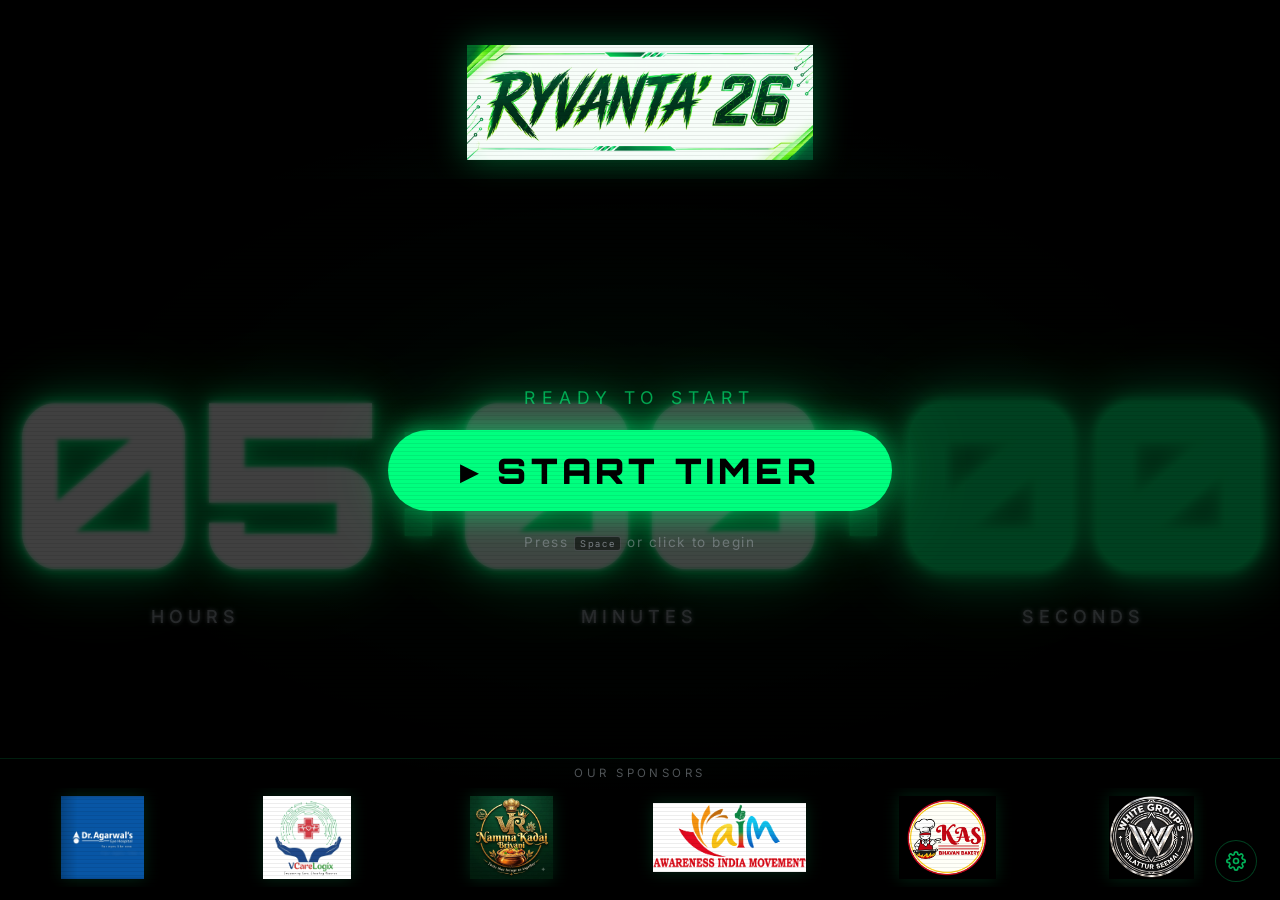
==== index.html @ 028aea1b "Initial commit: RYVANTA 2026 countdown timer" ====
<!DOCTYPE html>
<html lang="en">
<head>
  <meta charset="UTF-8" />
  <meta name="viewport" content="width=device-width, initial-scale=1.0" />
  <meta name="description" content="RYVANTA Tech Innovation Challenge 2026 — Live Event Countdown Timer" />
  <title>RYVANTA 2026 — Countdown Timer</title>
  <link rel="preconnect" href="https://fonts.googleapis.com" />
  <link rel="preconnect" href="https://fonts.gstatic.com" crossorigin />
  <link href="https://fonts.googleapis.com/css2?family=Orbitron:wght@400;700;900&family=Inter:wght@300;400;500;600&display=swap" rel="stylesheet" />
  <link rel="stylesheet" href="style.css" />
</head>
<body>

  <!-- ═══════════════════════════════════════════
       SCAN-LINE OVERLAY  (subtle CRT effect)
  ════════════════════════════════════════════ -->
  <div class="scanlines" aria-hidden="true"></div>

  <!-- ═══════════════════════════════════════════
       AMBIENT BACKGROUND GLOW
  ════════════════════════════════════════════ -->
  <div class="bg-glow" aria-hidden="true"></div>

  <!-- ═══════════════════════════════════════════
       MAIN WRAPPER
  ════════════════════════════════════════════ -->
  <main class="stage" id="stage">

    <!-- ── TOP: Event Logo ──────────────────── -->
    <header class="logo-zone" id="logoZone">
      <img
        src="ryvanta logo.png"
        alt="RYVANTA Tech Innovation Challenge 2026"
        class="event-logo"
        id="eventLogo"
        draggable="false"
      />
    </header>

    <!-- ── CENTER: Countdown Timer ──────────── -->
    <section class="timer-zone" id="timerZone" aria-live="polite" aria-label="Countdown timer">

      <!-- Paused Banner -->
      <div class="pause-banner" id="pauseBanner">
        <span class="pause-icon">⏸</span>
        <span
          class="pause-label"
          id="pauseLabel"
          contenteditable="true"
          spellcheck="false"
          title="Click to edit this message"
          aria-label="Pause message — click to edit"
        >TIMER PAUSED</span>
        <span class="edit-hint">✎</span>
      </div>

      <!-- Digits -->
      <div class="digits-row" id="digitsRow">
        <div class="digit-block">
          <span class="digit" id="hours">05</span>
          <span class="unit-label">HOURS</span>
        </div>

        <div class="colon-block" aria-hidden="true">
          <span class="colon" id="colon1">:</span>
        </div>

        <div class="digit-block">
          <span class="digit" id="minutes">00</span>
          <span class="unit-label">MINUTES</span>
        </div>

        <div class="colon-block" aria-hidden="true">
          <span class="colon" id="colon2">:</span>
        </div>

        <div class="digit-block">
          <span class="digit digit--seconds" id="seconds">00</span>
          <span class="unit-label">SECONDS</span>
        </div>
      </div>

      <!-- ✦ START SCREEN — shown before timer begins ✦ -->
      <div class="start-screen" id="startScreen">
        <div class="start-inner">
          <div class="start-ready">READY TO START</div>
          <button class="start-btn" id="startBtn">
            <span class="start-btn-icon">▶</span>
            START TIMER
          </button>
          <div class="start-hint">Press <kbd>Space</kbd> or click to begin</div>
        </div>
      </div>

      <!-- ✦ LAUNCH SEQUENCE OVERLAY — 5…4…3…2…1 → message ✦ -->
      <div class="launch-screen" id="launchScreen">
        <!-- Countdown digit -->
        <div class="launch-digit" id="launchDigit"></div>
        <!-- "Hackathon begins" message (shown after 1) -->
        <div class="launch-msg" id="launchMsg">
          <span class="launch-msg-line1">AND NOW THE</span>
          <span class="launch-msg-line2">HACKATHON BEGINS</span>
          <span class="launch-msg-dots">..</span>
        </div>
        <!-- Optional ring pulse behind the digit -->
        <div class="launch-ring" id="launchRing"></div>
      </div>

      <!-- Time's Up Screen -->
      <div class="timesup-screen" id="timesupScreen" aria-live="assertive">
        <div class="timesup-inner">
          <div class="timesup-icon">⚡</div>
          <div class="timesup-text">TIME'S UP!</div>
          <div class="timesup-sub">Thank you for participating</div>
        </div>
      </div>

    </section>

    <!-- ── BOTTOM: Sponsor Carousel ─────────── -->
    <footer class="sponsor-zone" id="sponsorZone">
      <div class="sponsor-label">OUR SPONSORS</div>
      <div class="carousel-viewport">
        <div class="carousel-track" id="carouselTrack">
          <!-- Logos injected by JS so the duplicate set can be appended easily -->
        </div>
      </div>
    </footer>

  </main><!-- /stage -->

  <!-- ═══════════════════════════════════════════
       CONTROL PANEL  (bottom-right corner)
  ════════════════════════════════════════════ -->
  <div class="control-panel" id="controlPanel">

    <!-- Gear toggle -->
    <button class="ctrl-gear" id="gearBtn" title="Toggle Controls  (G)" aria-label="Open organiser controls">
      <svg width="20" height="20" viewBox="0 0 24 24" fill="none" stroke="currentColor" stroke-width="2">
        <circle cx="12" cy="12" r="3"/>
        <path d="M19.4 15a1.65 1.65 0 0 0 .33 1.82l.06.06a2 2 0 0 1-2.83 2.83l-.06-.06a1.65 1.65 0 0 0-1.82-.33 1.65 1.65 0 0 0-1 1.51V21a2 2 0 0 1-4 0v-.09A1.65 1.65 0 0 0 9 19.4a1.65 1.65 0 0 0-1.82.33l-.06.06a2 2 0 0 1-2.83-2.83l.06-.06A1.65 1.65 0 0 0 4.68 15a1.65 1.65 0 0 0-1.51-1H3a2 2 0 0 1 0-4h.09A1.65 1.65 0 0 0 4.6 9a1.65 1.65 0 0 0-.33-1.82l-.06-.06a2 2 0 0 1 2.83-2.83l.06.06A1.65 1.65 0 0 0 9 4.68a1.65 1.65 0 0 0 1-1.51V3a2 2 0 0 1 4 0v.09a1.65 1.65 0 0 0 1 1.51 1.65 1.65 0 0 0 1.82-.33l.06-.06a2 2 0 0 1 2.83 2.83l-.06.06A1.65 1.65 0 0 0 19.4 9a1.65 1.65 0 0 0 1.51 1H21a2 2 0 0 1 0 4h-.09a1.65 1.65 0 0 0-1.51 1z"/>
      </svg>
    </button>

    <!-- Expanded controls drawer -->
    <div class="ctrl-drawer" id="ctrlDrawer">

      <div class="ctrl-drawer-title">
        <svg width="14" height="14" viewBox="0 0 24 24" fill="none" stroke="currentColor" stroke-width="2"><circle cx="12" cy="12" r="3"/><path d="M19.4 15a1.65 1.65 0 0 0 .33 1.82l.06.06a2 2 0 0 1-2.83 2.83l-.06-.06a1.65 1.65 0 0 0-1.82-.33 1.65 1.65 0 0 0-1 1.51V21a2 2 0 0 1-4 0v-.09A1.65 1.65 0 0 0 9 19.4a1.65 1.65 0 0 0-1.82.33l-.06.06a2 2 0 0 1-2.83-2.83l.06-.06A1.65 1.65 0 0 0 4.68 15a1.65 1.65 0 0 0-1.51-1H3a2 2 0 0 1 0-4h.09A1.65 1.65 0 0 0 4.6 9a1.65 1.65 0 0 0-.33-1.82l-.06-.06a2 2 0 0 1 2.83-2.83l.06.06A1.65 1.65 0 0 0 9 4.68a1.65 1.65 0 0 0 1-1.51V3a2 2 0 0 1 4 0v.09a1.65 1.65 0 0 0 1 1.51 1.65 1.65 0 0 0 1.82-.33l.06-.06a2 2 0 0 1 2.83 2.83l-.06.06A1.65 1.65 0 0 0 19.4 9a1.65 1.65 0 0 0 1.51 1H21a2 2 0 0 1 0 4h-.09a1.65 1.65 0 0 0-1.51 1z"/></svg>
        ORGANISER CONTROLS
      </div>

      <div class="ctrl-row">
        <button class="ctrl-btn ctrl-btn--primary" id="pauseBtn" title="Space">
          <span id="pauseBtnIcon">⏸</span>
          <span id="pauseBtnText">PAUSE</span>
        </button>

        <button class="ctrl-btn" id="fullscreenBtn" title="F">
          <span>⛶</span>
          <span>FULLSCREEN</span>
        </button>
      </div>

      <div class="ctrl-row">
        <button class="ctrl-btn ctrl-btn--danger" id="resetBtn" title="Reset to 05:00:00">
          <span>↺</span>
          <span>RESET</span>
        </button>

        <!-- Custom duration setter -->
        <div class="duration-set">
          <input type="number" id="durationHours"   class="dur-input" min="0" max="23" placeholder="H"  title="Hours" />
          <span class="dur-sep">:</span>
          <input type="number" id="durationMinutes" class="dur-input" min="0" max="59" placeholder="M"  title="Minutes" />
          <button class="ctrl-btn ctrl-btn--set" id="setDurationBtn" title="Set custom duration">SET</button>
        </div>
      </div>

      <div class="ctrl-divider"></div>

      <!-- Pause message pre-edit -->
      <div class="ctrl-field-label">PAUSE SCREEN MESSAGE</div>
      <div class="ctrl-row">
        <input
          type="text"
          id="pauseMessageInput"
          class="pause-msg-input"
          placeholder="e.g. LUNCH BREAK"
          maxlength="40"
          spellcheck="false"
          value="TIMER PAUSED"
          title="This text appears on screen when timer is paused"
        />
      </div>

      <div class="ctrl-divider"></div>

      <div class="kbd-hints">
        <span><kbd>Space</kbd> Pause / Resume</span>
        <span><kbd>F</kbd> Fullscreen</span>
        <span><kbd>G</kbd> Controls</span>
      </div>

    </div><!-- /ctrl-drawer -->

  </div><!-- /control-panel -->

  <script src="timer.js"></script>
</body>
</html>
---- style.css ----
/* ══════════════════════════════════════════════════════════════
   RYVANTA 2026 — Countdown Timer  |  style.css
   Black + Vibrant Green  |  Projector-optimised 16:9
══════════════════════════════════════════════════════════════ */

/* ── Custom Properties ─────────────────────────────────────── */
:root {
  --green:          #00ff7f;        /* spring green accent          */
  --green-dim:      #00cc64;        /* slightly muted               */
  --green-dark:     #004d26;        /* deep background tint         */
  --green-glow:     rgba(0,255,127,0.18);
  --green-glow-lg:  rgba(0,255,127,0.10);
  --black:          #000000;
  --surface:        rgba(0,0,0,0.55);
  --white:          #ffffff;
  --grey:           #a0a8b0;
  --danger:         #ff4444;
  --pause-banner:   rgba(0,255,127,0.12);

  --font-display:  'Orbitron', 'Courier New', monospace;
  --font-ui:       'Inter', system-ui, sans-serif;

  /* Projector-tuned sizes — will scale with vw clamp */
  --digit-size:    clamp(5rem, 18vw, 20rem);
  --colon-size:    clamp(4rem, 14vw, 16rem);
  --unit-size:     clamp(0.65rem, 1.4vw, 1.25rem);
  --logo-height:   clamp(70px, 9vw, 140px);
}

/* ── Reset ──────────────────────────────────────────────────── */
*, *::before, *::after { box-sizing: border-box; margin: 0; padding: 0; }

html {
  height: 100%;
  /* Prevent mobile from resizing when keyboard pops */
  overflow: hidden;
}

body {
  min-height: 100%;
  background: var(--black);
  color: var(--white);
  font-family: var(--font-ui);
  overflow: hidden;
  /* Crisp rendering on projectors */
  -webkit-font-smoothing: antialiased;
  -moz-osx-font-smoothing: grayscale;
  text-rendering: optimizeLegibility;
  user-select: none;
}

/* ── Subtle scan-line CRT texture ───────────────────────────── */
.scanlines {
  pointer-events: none;
  position: fixed;
  inset: 0;
  z-index: 900;
  background: repeating-linear-gradient(
    to bottom,
    transparent 0px,
    transparent 3px,
    rgba(0,0,0,0.07) 3px,
    rgba(0,0,0,0.07) 4px
  );
}

/* ── Ambient radial glow behind timer ───────────────────────── */
.bg-glow {
  pointer-events: none;
  position: fixed;
  inset: 0;
  z-index: 0;
  background:
    radial-gradient(ellipse 70% 55% at 50% 50%, var(--green-glow-lg) 0%, transparent 70%),
    radial-gradient(ellipse 45% 35% at 50% 50%, rgba(0,255,127,0.06) 0%, transparent 60%);
  animation: glowPulse 6s ease-in-out infinite;
}

@keyframes glowPulse {
  0%,100% { opacity: 0.8; transform: scale(1); }
  50%      { opacity: 1.0; transform: scale(1.03); }
}

/* ══════════════════════════════════════════════════════════════
   STAGE  —  full-screen 16:9 flex column
══════════════════════════════════════════════════════════════ */
.stage {
  position: relative;
  z-index: 1;
  display: flex;
  flex-direction: column;
  align-items: center;
  justify-content: space-between;
  width: 100vw;
  height: 100vh;
  padding: clamp(10px, 2vw, 30px) 0 0;
  gap: 0;
}

/* ══════════════════════════════════════════════════════════════
   TOP  — Event Logo
══════════════════════════════════════════════════════════════ */
.logo-zone {
  display: flex;
  align-items: center;
  justify-content: center;
  width: 100%;
  padding: clamp(8px, 1.5vw, 20px) clamp(20px, 4vw, 60px);
  flex-shrink: 0;
}

.event-logo {
  height: var(--logo-height);
  max-width: 65vw;
  object-fit: contain;
  object-position: center;
  /* screen blend removes white backgrounds on a pure black canvas */
  mix-blend-mode: screen;
  filter: drop-shadow(0 0 18px rgba(0,255,127,0.35));
  transition: filter 0.4s ease;
}
.event-logo:hover { filter: drop-shadow(0 0 28px rgba(0,255,127,0.6)); }

/* ══════════════════════════════════════════════════════════════
   CENTER  — Timer
══════════════════════════════════════════════════════════════ */
.timer-zone {
  position: relative;
  display: flex;
  flex-direction: column;
  align-items: center;
  justify-content: center;
  flex: 1;
  width: 100%;
  gap: clamp(10px, 2vh, 28px);
}

/* ── Pause Banner ───────────────────────────────────────────── */
.pause-banner {
  display: flex;
  align-items: center;
  gap: 10px;
  background: var(--pause-banner);
  border: 1px solid rgba(0,255,127,0.3);
  border-radius: 40px;
  padding: 8px 24px;
  font-family: var(--font-ui);
  font-size: clamp(0.75rem, 1.2vw, 1rem);
  font-weight: 600;
  letter-spacing: 0.22em;
  color: var(--green);
  text-transform: uppercase;
  opacity: 0;
  transform: translateY(-8px);
  pointer-events: none;
  transition: opacity 0.35s ease, transform 0.35s ease;
}
.pause-banner.visible {
  opacity: 1;
  transform: translateY(0);
}
.pause-icon { font-size: 1.1em; animation: iconBlink 1.2s ease-in-out infinite; }
@keyframes iconBlink { 0%,100%{opacity:1} 50%{opacity:0.3} }

/* Editable pause label */
.pause-label {
  outline: none;
  cursor: text;
  border-bottom: 1px dashed rgba(0,255,127,0.35);
  min-width: 4ch;
  max-width: 60vw;
  white-space: nowrap;
  overflow: hidden;
  /* Prevent accidental newlines */
  display: inline-block;
  transition: border-color 0.2s;
}
.pause-label:focus {
  border-bottom-color: var(--green);
  background: rgba(0,255,127,0.07);
  border-radius: 3px;
  padding: 0 6px;
}
/* Pencil hint — only visible when banner is shown */
.edit-hint {
  font-size: 0.85em;
  opacity: 0.4;
  transition: opacity 0.2s;
  cursor: text;
  line-height: 1;
}
.pause-banner:hover .edit-hint { opacity: 0.85; }

/* ── Main Digits ────────────────────────────────────────────── */
.digits-row {
  display: flex;
  align-items: flex-start;
  justify-content: center;
  gap: clamp(4px, 1vw, 20px);
}

.digit-block {
  display: flex;
  flex-direction: column;
  align-items: center;
  gap: clamp(6px, 1vh, 14px);
}

.digit {
  font-family: var(--font-display);
  font-size: var(--digit-size);
  font-weight: 900;
  line-height: 1;
  color: var(--white);
  letter-spacing: -0.02em;
  /* Multi-layer green glow — crisp + diffuse */
  text-shadow:
    0 0 12px  rgba(0,255,127,0.9),
    0 0 30px  rgba(0,255,127,0.6),
    0 0 60px  rgba(0,255,127,0.35),
    0 0 110px rgba(0,255,127,0.18);
  transition: text-shadow 0.3s ease;
  /* Flip animation state class added via JS */
}

/* Seconds get a distinct green tint to draw attention */
.digit--seconds {
  color: var(--green);
  text-shadow:
    0 0 8px   rgba(0,255,127,1),
    0 0 20px  rgba(0,255,127,0.85),
    0 0 50px  rgba(0,255,127,0.6),
    0 0 100px rgba(0,255,127,0.3);
}

/* Brief flash on every digit change */
.digit.tick {
  animation: digitTick 0.15s ease-out forwards;
}
@keyframes digitTick {
  0%   { transform: scaleY(1.06); }
  100% { transform: scaleY(1); }
}

.colon-block {
  display: flex;
  align-items: flex-start;
  padding-top: calc(var(--digit-size) * 0.05);
}
.colon {
  font-family: var(--font-display);
  font-size: var(--colon-size);
  font-weight: 900;
  line-height: 1;
  color: var(--green-dim);
  text-shadow: 0 0 20px rgba(0,255,127,0.7), 0 0 50px rgba(0,255,127,0.3);
  animation: colonBlink 1s step-end infinite;
  letter-spacing: 0;
}
@keyframes colonBlink { 0%,49%{opacity:1} 50%,100%{opacity:0.25} }

.unit-label {
  font-family: var(--font-ui);
  font-size: var(--unit-size);
  font-weight: 500;
  letter-spacing: 0.28em;
  color: var(--grey);
  text-transform: uppercase;
}

/* ── Time's Up screen ───────────────────────────────────────── */
.timesup-screen {
  position: absolute;
  inset: 0;
  display: none;
  align-items: center;
  justify-content: center;
  background: rgba(0,0,0,0.9);
  z-index: 10;
  animation: fadeIn 0.6s ease;
}
.timesup-screen.active { display: flex; }

@keyframes fadeIn { from{opacity:0} to{opacity:1} }

.timesup-inner { text-align: center; }

.timesup-icon {
  font-size: clamp(3rem, 8vw, 8rem);
  margin-bottom: 0.2em;
  animation: zapBounce 0.8s ease-in-out infinite alternate;
  filter: drop-shadow(0 0 30px rgba(0,255,127,0.8));
}
@keyframes zapBounce { from{transform:scale(1)} to{transform:scale(1.15)} }

.timesup-text {
  font-family: var(--font-display);
  font-size: clamp(4rem, 15vw, 14rem);
  font-weight: 900;
  color: var(--green);
  letter-spacing: 0.06em;
  text-shadow:
    0 0 20px rgba(0,255,127,1),
    0 0 60px rgba(0,255,127,0.8),
    0 0 120px rgba(0,255,127,0.5);
  animation: timesupPulse 1.5s ease-in-out infinite;
}
@keyframes timesupPulse {
  0%,100% { text-shadow: 0 0 20px rgba(0,255,127,1), 0 0 60px rgba(0,255,127,0.8), 0 0 120px rgba(0,255,127,0.5); }
  50%     { text-shadow: 0 0 40px rgba(0,255,127,1), 0 0 100px rgba(0,255,127,1),  0 0 200px rgba(0,255,127,0.7); }
}

.timesup-sub {
  font-family: var(--font-ui);
  font-size: clamp(1rem, 2.5vw, 2rem);
  letter-spacing: 0.25em;
  color: var(--grey);
  text-transform: uppercase;
  margin-top: 0.5em;
}

/* ── Launch sequence overlay ────────────────────────────────── */
.launch-screen {
  position: absolute;
  inset: 0;
  display: none;               /* shown via JS class */
  align-items: center;
  justify-content: center;
  background: #000;
  z-index: 30;
  overflow: hidden;
}
.launch-screen.active { display: flex; }

/* Big countdown digit */
.launch-digit {
  position: absolute;
  font-family: var(--font-display);
  font-size: clamp(10rem, 35vw, 30rem);
  font-weight: 900;
  color: var(--green);
  line-height: 1;
  letter-spacing: -0.04em;
  text-align: center;
  text-shadow:
    0 0 30px  rgba(0,255,127,1),
    0 0 80px  rgba(0,255,127,0.7),
    0 0 160px rgba(0,255,127,0.4);
  /* JS adds .pop class to trigger the scale-in animation */
  opacity: 0;
  transform: scale(1.6);
  transition: none;
}
.launch-digit.pop {
  animation: launchPop 0.85s cubic-bezier(0.22,1,0.36,1) forwards;
}
@keyframes launchPop {
  0%   { opacity: 0; transform: scale(1.6); }
  35%  { opacity: 1; transform: scale(0.92); }
  60%  { opacity: 1; transform: scale(1.0); }
  85%  { opacity: 1; transform: scale(1.0); }
  100% { opacity: 0; transform: scale(0.5); }
}

/* Expanding ring behind the digit */
.launch-ring {
  position: absolute;
  width: clamp(200px, 40vw, 500px);
  height: clamp(200px, 40vw, 500px);
  border-radius: 50%;
  border: 3px solid rgba(0,255,127,0.5);
  opacity: 0;
}
.launch-ring.pulse {
  animation: ringPulse 0.9s ease-out forwards;
}
@keyframes ringPulse {
  0%   { opacity: 0.8; transform: scale(0.4); }
  100% { opacity: 0;   transform: scale(2.2); }
}

/* "And now the hackathon begins.." message */
.launch-msg {
  position: absolute;
  display: flex;
  flex-direction: column;
  align-items: center;
  gap: clamp(6px, 1.2vh, 16px);
  opacity: 0;
  text-align: center;
  pointer-events: none;
}
.launch-msg.reveal {
  animation: msgReveal 0.7s cubic-bezier(0.22,1,0.36,1) forwards;
}
.launch-msg.fadeout {
  animation: msgFadeout 0.6s ease-in forwards;
}
@keyframes msgReveal {
  0%   { opacity: 0; transform: translateY(22px) scale(0.95); }
  100% { opacity: 1; transform: translateY(0)    scale(1); }
}
@keyframes msgFadeout {
  0%   { opacity: 1; transform: scale(1); }
  100% { opacity: 0; transform: scale(1.05); }
}

.launch-msg-line1 {
  font-family: var(--font-ui);
  font-size: clamp(0.9rem, 2.2vw, 1.8rem);
  font-weight: 400;
  letter-spacing: 0.35em;
  color: rgba(255,255,255,0.6);
  text-transform: uppercase;
}
.launch-msg-line2 {
  font-family: var(--font-display);
  font-size: clamp(2.5rem, 9vw, 8rem);
  font-weight: 900;
  letter-spacing: 0.06em;
  color: var(--green);
  text-shadow:
    0 0 20px rgba(0,255,127,1),
    0 0 60px rgba(0,255,127,0.7),
    0 0 120px rgba(0,255,127,0.4);
  text-transform: uppercase;
}
.launch-msg-dots {
  font-family: var(--font-display);
  font-size: clamp(1.5rem, 4vw, 4rem);
  font-weight: 900;
  color: var(--green);
  opacity: 0;
  animation: dotsAppear 0.4s ease 0.5s forwards;
}
@keyframes dotsAppear {
  to { opacity: 1; }
}

/* ── Start screen ──────────────────────────────────────────── */
.start-screen {
  position: absolute;
  inset: 0;
  display: flex;
  align-items: center;
  justify-content: center;
  background: rgba(0,0,0,0.75);
  z-index: 20;
  backdrop-filter: blur(2px);
  transition: opacity 0.5s ease;
}
.start-screen.hidden {
  opacity: 0;
  pointer-events: none;
}

.start-inner {
  display: flex;
  flex-direction: column;
  align-items: center;
  gap: clamp(14px, 2.5vh, 28px);
  text-align: center;
}

.start-ready {
  font-family: var(--font-ui);
  font-size: clamp(0.75rem, 1.5vw, 1.1rem);
  letter-spacing: 0.35em;
  color: rgba(0,255,127,0.6);
  text-transform: uppercase;
}

.start-btn {
  display: flex;
  align-items: center;
  gap: 14px;
  background: var(--green);
  color: #000;
  border: none;
  border-radius: 60px;
  font-family: var(--font-display);
  font-size: clamp(1.2rem, 3vw, 2.2rem);
  font-weight: 900;
  letter-spacing: 0.12em;
  padding: clamp(14px, 2vh, 22px) clamp(32px, 6vw, 72px);
  cursor: pointer;
  box-shadow:
    0 0 30px rgba(0,255,127,0.55),
    0 0 80px rgba(0,255,127,0.25);
  transition: transform 0.18s ease, box-shadow 0.18s ease, background 0.18s ease;
}
.start-btn:hover {
  transform: scale(1.06);
  box-shadow:
    0 0 50px rgba(0,255,127,0.8),
    0 0 120px rgba(0,255,127,0.4);
}
.start-btn:active { transform: scale(0.97); }

.start-btn-icon {
  font-size: 0.9em;
  line-height: 1;
}

.start-hint {
  font-family: var(--font-ui);
  font-size: clamp(0.65rem, 1.1vw, 0.85rem);
  color: rgba(160,168,176,0.5);
  letter-spacing: 0.12em;
}
.start-hint kbd {
  background: rgba(0,0,0,0.5);
  border-color: rgba(160,168,176,0.3);
  color: rgba(160,168,176,0.7);
}

/* ══════════════════════════════════════════════════════════════
   BOTTOM  — Sponsor Carousel
══════════════════════════════════════════════════════════════ */
.sponsor-zone {
  width: 100%;
  flex-shrink: 0;
  padding-bottom: clamp(8px, 1.5vh, 18px);
  /* subtle separator line */
  border-top: 1px solid rgba(0,255,127,0.12);
}

.sponsor-label {
  text-align: center;
  font-family: var(--font-ui);
  font-size: clamp(0.5rem, 0.9vw, 0.75rem);
  letter-spacing: 0.3em;
  color: rgba(160,168,176,0.5);
  text-transform: uppercase;
  padding: clamp(4px, 0.8vh, 10px) 0;
}

.carousel-viewport {
  width: 100%;
  overflow: hidden;
  position: relative;
}

/* Fade-out masks at left & right edges */
.carousel-viewport::before,
.carousel-viewport::after {
  content: '';
  position: absolute;
  top: 0;
  bottom: 0;
  width: clamp(40px, 6vw, 100px);
  z-index: 2;
  pointer-events: none;
}
.carousel-viewport::before { left:  0; background: linear-gradient(to right,  var(--black), transparent); }
.carousel-viewport::after  { right: 0; background: linear-gradient(to left, var(--black), transparent); }

.carousel-track {
  display: flex;
  align-items: center;
  /* Width and animation duration set dynamically by JS */
  animation: scrollLeft linear infinite;
  will-change: transform;
  gap: 0; /* gaps handled by logo padding */
}

@keyframes scrollLeft {
  from { transform: translateX(0); }
  to   { transform: translateX(-50%); }  /* JS updates this if needed */
}

.sponsor-logo {
  height: clamp(70px, 11vh, 120px);
  /* Fixed minimum width slot so logos are spaced evenly */
  min-width: clamp(140px, 16vw, 240px);
  max-width: clamp(160px, 18vw, 280px);
  padding: 8px clamp(22px, 3vw, 50px);
  object-fit: contain;
  object-position: center;
  /* Make white/light logos visible on black, tinted green slightly */
  filter: brightness(1.05) saturate(0.9) drop-shadow(0 0 8px rgba(0,255,127,0.15));
  transition: filter 0.3s ease;
  flex-shrink: 0;
}
.sponsor-logo:hover { filter: brightness(1.2) saturate(1.1) drop-shadow(0 0 16px rgba(0,255,127,0.45)); }

/* ══════════════════════════════════════════════════════════════
   CONTROL PANEL
══════════════════════════════════════════════════════════════ */
.control-panel {
  position: fixed;
  bottom: clamp(12px, 2vh, 24px);
  right: clamp(12px, 1.8vw, 24px);
  z-index: 500;
  display: flex;
  flex-direction: column;
  align-items: flex-end;
  gap: 8px;
}

/* Gear icon button */
.ctrl-gear {
  width: 42px;
  height: 42px;
  border-radius: 50%;
  border: 1px solid rgba(0,255,127,0.25);
  background: rgba(0,0,0,0.7);
  color: rgba(0,255,127,0.7);
  cursor: pointer;
  display: flex;
  align-items: center;
  justify-content: center;
  backdrop-filter: blur(8px);
  transition: border-color 0.25s, color 0.25s, transform 0.3s, box-shadow 0.25s;
}
.ctrl-gear:hover {
  border-color: var(--green);
  color: var(--green);
  box-shadow: 0 0 12px rgba(0,255,127,0.3);
  transform: rotate(45deg);
}
.ctrl-gear.open { transform: rotate(90deg); color: var(--green); border-color: var(--green); }

/* Drawer */
.ctrl-drawer {
  background: rgba(6,12,8,0.92);
  border: 1px solid rgba(0,255,127,0.22);
  border-radius: 14px;
  padding: 16px;
  min-width: 260px;
  backdrop-filter: blur(16px);
  box-shadow: 0 8px 40px rgba(0,0,0,0.7), 0 0 20px rgba(0,255,127,0.08);
  display: none;
  flex-direction: column;
  gap: 10px;
  /* Animate in */
  animation: drawerSlide 0.2s ease-out;
}
.ctrl-drawer.open { display: flex; }
@keyframes drawerSlide {
  from { opacity:0; transform:translateY(8px) scale(0.97); }
  to   { opacity:1; transform:translateY(0)  scale(1); }
}

.ctrl-drawer-title {
  display: flex;
  align-items: center;
  gap: 6px;
  font-family: var(--font-ui);
  font-size: 0.65rem;
  font-weight: 600;
  letter-spacing: 0.2em;
  color: rgba(0,255,127,0.55);
  text-transform: uppercase;
  padding-bottom: 6px;
  border-bottom: 1px solid rgba(0,255,127,0.1);
}

.ctrl-row {
  display: flex;
  gap: 8px;
  align-items: center;
}

.ctrl-btn {
  display: flex;
  align-items: center;
  justify-content: center;
  gap: 5px;
  flex: 1;
  border: 1px solid rgba(0,255,127,0.3);
  background: rgba(0,255,127,0.06);
  color: var(--green);
  font-family: var(--font-ui);
  font-size: 0.72rem;
  font-weight: 600;
  letter-spacing: 0.1em;
  text-transform: uppercase;
  padding: 9px 10px;
  border-radius: 8px;
  cursor: pointer;
  transition: background 0.2s, border-color 0.2s, box-shadow 0.2s, transform 0.15s;
  white-space: nowrap;
}
.ctrl-btn:hover {
  background: rgba(0,255,127,0.15);
  border-color: var(--green);
  box-shadow: 0 0 10px rgba(0,255,127,0.25);
}
.ctrl-btn:active { transform: scale(0.96); }

.ctrl-btn--primary {
  background: rgba(0,255,127,0.12);
  border-color: rgba(0,255,127,0.5);
}
.ctrl-btn--primary:hover {
  background: rgba(0,255,127,0.22);
  box-shadow: 0 0 16px rgba(0,255,127,0.35);
}

.ctrl-btn--danger {
  color: var(--danger);
  border-color: rgba(255,68,68,0.3);
  background: rgba(255,68,68,0.06);
}
.ctrl-btn--danger:hover {
  background: rgba(255,68,68,0.14);
  border-color: var(--danger);
  box-shadow: 0 0 10px rgba(255,68,68,0.25);
}

/* Duration setter */
.duration-set {
  display: flex;
  align-items: center;
  gap: 4px;
  flex: 1.4;
}
.dur-input {
  width: 36px;
  background: rgba(0,255,127,0.05);
  border: 1px solid rgba(0,255,127,0.25);
  border-radius: 6px;
  color: var(--white);
  font-family: var(--font-display);
  font-size: 0.8rem;
  text-align: center;
  padding: 7px 4px;
  outline: none;
  transition: border-color 0.2s;
  /* Remove spinners */
  -moz-appearance: textfield;
}
.dur-input::-webkit-inner-spin-button,
.dur-input::-webkit-outer-spin-button { -webkit-appearance: none; }
.dur-input:focus { border-color: var(--green); }

.dur-sep { color: var(--green); font-weight: 700; font-size: 1rem; }

.ctrl-btn--set {
  flex: none;
  padding: 7px 10px;
  font-size: 0.65rem;
}

.ctrl-divider {
  border: none;
  border-top: 1px solid rgba(0,255,127,0.08);
}

/* Pause message input */
.ctrl-field-label {
  font-family: var(--font-ui);
  font-size: 0.6rem;
  letter-spacing: 0.18em;
  color: rgba(0,255,127,0.45);
  text-transform: uppercase;
  margin-bottom: -4px;
}

.pause-msg-input {
  width: 100%;
  background: rgba(0,255,127,0.05);
  border: 1px solid rgba(0,255,127,0.25);
  border-radius: 8px;
  color: var(--white);
  font-family: var(--font-ui);
  font-size: 0.78rem;
  font-weight: 600;
  letter-spacing: 0.1em;
  text-transform: uppercase;
  padding: 8px 10px;
  outline: none;
  transition: border-color 0.2s, background 0.2s;
}
.pause-msg-input::placeholder {
  color: rgba(160,168,176,0.35);
  font-weight: 400;
  text-transform: none;
  letter-spacing: 0.05em;
}
.pause-msg-input:focus {
  border-color: var(--green);
  background: rgba(0,255,127,0.09);
}

/* Keyboard hints */
.kbd-hints {
  display: flex;
  flex-direction: column;
  gap: 4px;
  font-size: 0.6rem;
  color: rgba(160,168,176,0.55);
  letter-spacing: 0.05em;
}
kbd {
  display: inline-block;
  background: rgba(0,255,127,0.1);
  border: 1px solid rgba(0,255,127,0.2);
  border-radius: 3px;
  padding: 1px 5px;
  font-family: var(--font-ui);
  font-size: 0.58rem;
  color: rgba(0,255,127,0.7);
}

/* ══════════════════════════════════════════════════════════════
   FULLSCREEN  —  hide controls once active
══════════════════════════════════════════════════════════════ */
:fullscreen .control-panel,
:-webkit-full-screen .control-panel,
:-moz-full-screen .control-panel {
  opacity: 0;
  pointer-events: none;
  transition: opacity 0.6s 4s ease; /* fade out after 4 s */
}
:fullscreen .control-panel:hover,
:-webkit-full-screen .control-panel:hover,
:-moz-full-screen .control-panel:hover {
  opacity: 1;
  pointer-events: auto;
  transition-delay: 0s;
}

/* ══════════════════════════════════════════════════════════════
   RESPONSIVE SAFETY NETS
══════════════════════════════════════════════════════════════ */
@media (max-height: 500px) {
  .event-logo { height: 48px; }
  .sponsor-zone { display: none; }
}
@media (max-width: 480px) {
  :root {
    --digit-size: clamp(3rem, 22vw, 6rem);
    --colon-size: clamp(2.5rem, 18vw, 5rem);
  }
}
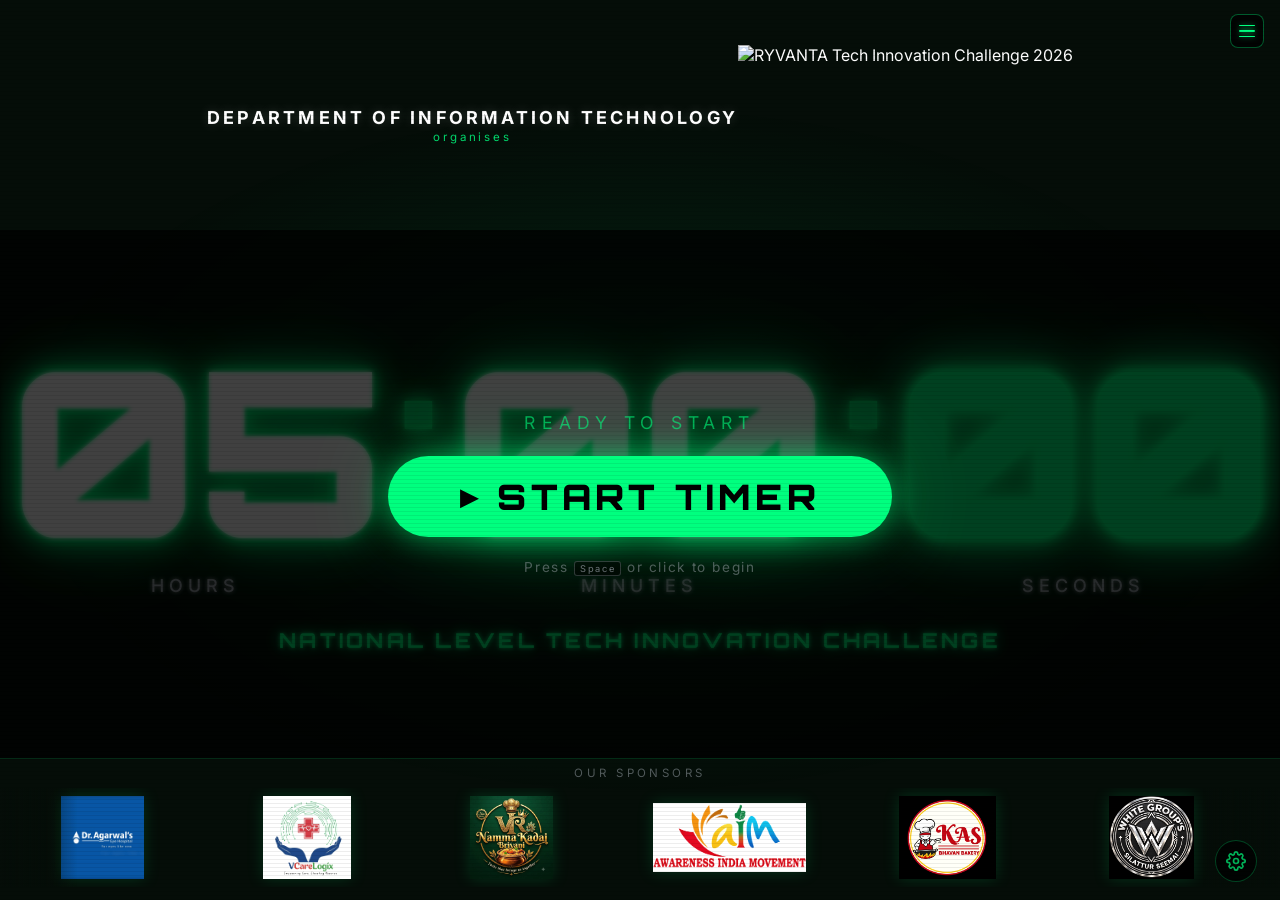
==== commit a1b27dfd: "Add left-to-right sponsor carousel on all pages, compact hamburger menu, department header & subtitl" ====
--- a/index.html
+++ b/index.html
@@ -18,6 +18,26 @@
   <div class="scanlines" aria-hidden="true"></div>
 
   <!-- ═══════════════════════════════════════════
+       HAMBURGER NAV
+  ════════════════════════════════════════════ -->
+  <!-- Scrim -->
+  <div class="ham-scrim" id="hamScrim"></div>
+  <!-- Button -->
+  <button class="ham-btn" id="hamBtn" aria-label="Open navigation">
+    <span class="ham-bar"></span>
+    <span class="ham-bar"></span>
+    <span class="ham-bar"></span>
+  </button>
+  <!-- Drawer -->
+  <nav class="ham-nav" id="hamNav" aria-label="Site navigation">
+    <a class="nav-link" href="home.html"><span class="nav-icon">🏠</span> Home</a>
+    <div class="nav-divider"></div>
+    <a class="nav-link active" href="index.html"><span class="nav-icon">⏱</span> Timer</a>
+    <div class="nav-divider"></div>
+    <a class="nav-link" href="winners.html"><span class="nav-icon">🏆</span> Winners</a>
+  </nav>
+
+  <!-- ═══════════════════════════════════════════
        AMBIENT BACKGROUND GLOW
   ════════════════════════════════════════════ -->
   <div class="bg-glow" aria-hidden="true"></div>
@@ -29,6 +49,10 @@
 
     <!-- ── TOP: Event Logo ──────────────────── -->
     <header class="logo-zone" id="logoZone">
+      <div class="dept-header">
+        <span class="dept-title">Department of Information Technology</span>
+        <span class="dept-sub">organises</span>
+      </div>
       <img
         src="ryvanta logo.png"
         alt="RYVANTA Tech Innovation Challenge 2026"
@@ -81,6 +105,9 @@
         </div>
       </div>
 
+      <!-- Subtitle below timer -->
+      <div class="timer-subtitle">National Level Tech Innovation challenge</div>
+
       <!-- ✦ START SCREEN — shown before timer begins ✦ -->
       <div class="start-screen" id="startScreen">
         <div class="start-inner">
@@ -123,7 +150,7 @@
       <div class="sponsor-label">OUR SPONSORS</div>
       <div class="carousel-viewport">
         <div class="carousel-track" id="carouselTrack">
-          <!-- Logos injected by JS so the duplicate set can be appended easily -->
+          <!-- Logos injected by carousel.js -->
         </div>
       </div>
     </footer>
@@ -207,6 +234,7 @@
 
   </div><!-- /control-panel -->
 
+  <script src="carousel.js"></script>
   <script src="timer.js"></script>
 </body>
 </html>
--- a/style.css
+++ b/style.css
@@ -10,7 +10,7 @@
   --green-dark:     #004d26;        /* deep background tint         */
   --green-glow:     rgba(0,255,127,0.18);
   --green-glow-lg:  rgba(0,255,127,0.10);
-  --black:          #000000;
+  --black:          #050d08;        /* Updated to dark greenish-black */
   --surface:        rgba(0,0,0,0.55);
   --white:          #ffffff;
   --grey:           #a0a8b0;
@@ -24,7 +24,7 @@
   --digit-size:    clamp(5rem, 18vw, 20rem);
   --colon-size:    clamp(4rem, 14vw, 16rem);
   --unit-size:     clamp(0.65rem, 1.4vw, 1.25rem);
-  --logo-height:   clamp(70px, 9vw, 140px);
+  --logo-height:   clamp(100px, 13vw, 200px);
 }
 
 /* ── Reset ──────────────────────────────────────────────────── */
@@ -114,12 +114,11 @@
   max-width: 65vw;
   object-fit: contain;
   object-position: center;
-  /* screen blend removes white backgrounds on a pure black canvas */
+  /* screen blend removes dark backgrounds on a pure black/dark canvas */
   mix-blend-mode: screen;
-  filter: drop-shadow(0 0 18px rgba(0,255,127,0.35));
-  transition: filter 0.4s ease;
-}
-.event-logo:hover { filter: drop-shadow(0 0 28px rgba(0,255,127,0.6)); }
+  transition: opacity 0.4s ease;
+}
+.event-logo:hover { opacity: 0.8; }
 
 /* ══════════════════════════════════════════════════════════════
    CENTER  — Timer
@@ -135,61 +134,83 @@
   gap: clamp(10px, 2vh, 28px);
 }
 
-/* ── Pause Banner ───────────────────────────────────────────── */
+/* ── Pause Banner — full-screen dominant message ───────────── */
 .pause-banner {
-  display: flex;
-  align-items: center;
-  gap: 10px;
-  background: var(--pause-banner);
-  border: 1px solid rgba(0,255,127,0.3);
-  border-radius: 40px;
-  padding: 8px 24px;
-  font-family: var(--font-ui);
-  font-size: clamp(0.75rem, 1.2vw, 1rem);
-  font-weight: 600;
-  letter-spacing: 0.22em;
+  position: absolute;
+  inset: 0;
+  display: flex;
+  flex-direction: column;
+  align-items: center;
+  justify-content: center;
+  gap: clamp(8px, 2vh, 20px);
+  background: rgba(0,0,0,0.75);
+  font-family: var(--font-display);
+  font-size: var(--digit-size);      /* BIG — same as timer digits */
+  font-weight: 900;
+  letter-spacing: 0.06em;
   color: var(--green);
   text-transform: uppercase;
+  text-shadow:
+    0 0 20px rgba(0,255,127,1),
+    0 0 60px rgba(0,255,127,0.7),
+    0 0 120px rgba(0,255,127,0.4);
   opacity: 0;
-  transform: translateY(-8px);
   pointer-events: none;
-  transition: opacity 0.35s ease, transform 0.35s ease;
+  transition: opacity 0.35s ease;
+  z-index: 8;
 }
 .pause-banner.visible {
   opacity: 1;
-  transform: translateY(0);
-}
-.pause-icon { font-size: 1.1em; animation: iconBlink 1.2s ease-in-out infinite; }
+  pointer-events: auto;
+}
+.pause-icon {
+  font-size: 0.35em;
+  display: block;
+  animation: iconBlink 1.2s ease-in-out infinite;
+  text-shadow: none;
+}
 @keyframes iconBlink { 0%,100%{opacity:1} 50%{opacity:0.3} }
 
-/* Editable pause label */
+/* Editable pause label — inherit the huge font */
 .pause-label {
   outline: none;
   cursor: text;
-  border-bottom: 1px dashed rgba(0,255,127,0.35);
+  border-bottom: 2px dashed rgba(0,255,127,0.35);
   min-width: 4ch;
-  max-width: 60vw;
+  max-width: 80vw;
   white-space: nowrap;
   overflow: hidden;
-  /* Prevent accidental newlines */
   display: inline-block;
   transition: border-color 0.2s;
+  font-size: inherit;
+  line-height: 1;
 }
 .pause-label:focus {
   border-bottom-color: var(--green);
   background: rgba(0,255,127,0.07);
-  border-radius: 3px;
-  padding: 0 6px;
-}
-/* Pencil hint — only visible when banner is shown */
+  border-radius: 4px;
+  padding: 0 8px;
+}
+/* Pencil hint */
 .edit-hint {
-  font-size: 0.85em;
-  opacity: 0.4;
+  font-size: 0.22em;
+  font-family: var(--font-ui);
+  opacity: 0.45;
   transition: opacity 0.2s;
   cursor: text;
-  line-height: 1;
+  letter-spacing: 0.1em;
+  text-shadow: none;
 }
 .pause-banner:hover .edit-hint { opacity: 0.85; }
+
+/* When paused — shrink the digits to a small watermark at the bottom */
+.digits-row.paused {
+  opacity: 0.25;
+  transform: scale(0.32);
+  transform-origin: center bottom;
+  pointer-events: none;
+  filter: blur(1px);
+}
 
 /* ── Main Digits ────────────────────────────────────────────── */
 .digits-row {
@@ -197,6 +218,7 @@
   align-items: flex-start;
   justify-content: center;
   gap: clamp(4px, 1vw, 20px);
+  transition: transform 0.5s cubic-bezier(0.22,1,0.36,1), opacity 0.4s ease, filter 0.4s ease;
 }
 
 .digit-block {
@@ -835,3 +857,434 @@
     --colon-size: clamp(2.5rem, 18vw, 5rem);
   }
 }
+
+/* ══════════════════════════════════════════════════════════════
+   DEPARTMENT HEADER & TIMER SUBTITLE (shared across pages)
+══════════════════════════════════════════════════════════════ */
+.dept-header {
+  display: flex;
+  flex-direction: column;
+  align-items: center;
+  justify-content: center;
+  gap: 2px;
+  text-align: center;
+  margin-bottom: 4px;
+}
+.dept-title {
+  font-family: var(--font-ui);
+  font-size: clamp(0.8rem, 1.4vw, 1.25rem);
+  font-weight: 700; /* BOLD as requested */
+  letter-spacing: 0.18em;
+  color: var(--white);
+  text-transform: uppercase;
+  text-shadow: 0 0 12px rgba(255,255,255,0.2);
+}
+.dept-sub {
+  font-family: var(--font-ui);
+  font-size: clamp(0.6rem, 0.9vw, 0.8rem);
+  font-weight: 400; /* SMALL as requested */
+  letter-spacing: 0.25em;
+  color: rgba(0,255,127,0.85);
+  text-transform: lowercase;
+}
+
+.timer-subtitle {
+  font-family: var(--font-display);
+  font-size: clamp(0.75rem, 1.6vw, 1.35rem);
+  font-weight: 700;
+  letter-spacing: 0.16em;
+  color: var(--green);
+  text-transform: uppercase;
+  text-shadow: 0 0 16px rgba(0,255,127,0.5);
+  text-align: center;
+  margin-top: clamp(6px, 1.5vh, 16px);
+  padding: 0 16px;
+}
+
+/* ══════════════════════════════════════════════════════════════
+   HAMBURGER NAV  (small, sleek top-right button)
+══════════════════════════════════════════════════════════════ */
+.ham-btn {
+  position: fixed;
+  top: 14px;
+  right: 16px;
+  z-index: 200;
+  width: 34px;
+  height: 34px;
+  border: 1px solid rgba(0,255,127,0.35);
+  border-radius: 8px;
+  background: rgba(0,0,0,0.7);
+  backdrop-filter: blur(10px);
+  cursor: pointer;
+  display: flex;
+  flex-direction: column;
+  align-items: center;
+  justify-content: center;
+  gap: 4px;
+  padding: 0;
+  transition: border-color 0.2s, background 0.2s, transform 0.2s;
+}
+.ham-btn:hover {
+  border-color: var(--green);
+  background: rgba(0,255,127,0.12);
+  transform: scale(1.05);
+}
+.ham-bar {
+  width: 16px;
+  height: 1.5px;
+  background: var(--green);
+  border-radius: 2px;
+  transition: transform 0.35s ease, opacity 0.25s ease;
+  box-shadow: 0 0 5px rgba(0,255,127,0.7);
+}
+.ham-btn.open .ham-bar:nth-child(1) { transform: translateY(5.5px) rotate(45deg); }
+.ham-btn.open .ham-bar:nth-child(2) { opacity: 0; transform: scaleX(0); }
+.ham-btn.open .ham-bar:nth-child(3) { transform: translateY(-5.5px) rotate(-45deg); }
+
+.ham-nav {
+  position: fixed;
+  top: 0;
+  right: -320px;
+  width: 280px;
+  height: 100dvh;
+  background: rgba(5,13,8,0.97);
+  border-left: 1px solid rgba(0,255,127,0.18);
+  backdrop-filter: blur(20px);
+  z-index: 190;
+  display: flex;
+  flex-direction: column;
+  padding: 80px 0 40px;
+  gap: 4px;
+  transition: right 0.4s cubic-bezier(0.22,1,0.36,1);
+}
+.ham-nav.open { right: 0; }
+
+.nav-link {
+  display: flex;
+  align-items: center;
+  gap: 16px;
+  padding: 16px 32px;
+  font-family: var(--font-ui);
+  font-size: 0.95rem;
+  font-weight: 600;
+  letter-spacing: 0.18em;
+  color: rgba(255,255,255,0.55);
+  text-decoration: none;
+  text-transform: uppercase;
+  border-left: 3px solid transparent;
+  transition: color 0.2s, border-color 0.2s, background 0.2s;
+}
+.nav-link:hover, .nav-link.active {
+  color: var(--green);
+  border-left-color: var(--green);
+  background: rgba(0,255,127,0.06);
+}
+.nav-icon { font-size: 1.2em; width: 26px; text-align: center; }
+.nav-divider { height: 1px; background: rgba(0,255,127,0.12); margin: 8px 32px; }
+
+.ham-scrim {
+  position: fixed;
+  inset: 0;
+  background: rgba(0,0,0,0.5);
+  z-index: 180;
+  opacity: 0;
+  pointer-events: none;
+  transition: opacity 0.35s ease;
+}
+.ham-scrim.visible { opacity: 1; pointer-events: auto; }
+
+/* ══════════════════════════════════════════════════════════════
+   HOME PAGE
+══════════════════════════════════════════════════════════════ */
+.home-stage {
+  min-height: 100dvh;
+  display: flex;
+  flex-direction: column;
+  align-items: center;
+  justify-content: space-between;
+  padding: clamp(24px,4vh,50px) clamp(20px,5vw,60px) clamp(16px,2vh,30px);
+  text-align: center;
+  gap: clamp(16px,2.5vh,30px);
+}
+.home-logo { max-width: min(65vw,550px); height: auto; mix-blend-mode: screen; }
+.home-main-text {
+  display: flex;
+  flex-direction: column;
+  align-items: center;
+  gap: 12px;
+}
+.home-event-title {
+  font-family: var(--font-display);
+  font-size: clamp(1.2rem,3.2vw,2.8rem);
+  font-weight: 900;
+  letter-spacing: 0.1em;
+  color: var(--white);
+  text-transform: uppercase;
+  text-shadow: 0 0 20px rgba(0,255,127,0.4), 0 0 60px rgba(0,255,127,0.2);
+}
+.home-tagline {
+  font-family: var(--font-ui);
+  font-size: clamp(0.85rem,1.8vw,1.3rem);
+  font-style: italic;
+  color: rgba(255,255,255,0.75);
+}
+
+/* ══════════════════════════════════════════════════════════════
+   WINNERS PAGE
+══════════════════════════════════════════════════════════════ */
+.winners-stage {
+  min-height: 100dvh;
+  display: flex;
+  flex-direction: column;
+  align-items: center;
+  padding: clamp(24px,4vh,50px) clamp(16px,4vw,60px) clamp(16px,2vh,30px);
+  gap: clamp(20px,3vh,36px);
+  overflow: auto;
+}
+.reveal-teaser { text-align: center; margin: auto 0; }
+.reveal-eyebrow {
+  font-family: var(--font-ui);
+  font-size: clamp(0.65rem,1.2vw,0.9rem);
+  font-weight: 600;
+  letter-spacing: 0.35em;
+  color: var(--green);
+  text-transform: uppercase;
+  margin-bottom: 12px;
+}
+.reveal-headline {
+  font-family: var(--font-display);
+  font-size: clamp(2rem,6.5vw,6rem);
+  font-weight: 900;
+  letter-spacing: 0.04em;
+  text-transform: uppercase;
+}
+.hl-white { color: var(--white); }
+.hl-green { color: var(--green); text-shadow: 0 0 20px rgba(0,255,127,0.9), 0 0 60px rgba(0,255,127,0.5); }
+.reveal-sub {
+  margin-top: 10px;
+  font-family: var(--font-ui);
+  font-size: clamp(0.8rem,1.5vw,1.1rem);
+  color: rgba(255,255,255,0.45);
+}
+.reveal-moment {
+  font-family: var(--font-display);
+  font-size: clamp(1.4rem,4.5vw,4.2rem);
+  font-weight: 900;
+  letter-spacing: 0.1em;
+  color: #f5c518;
+  text-shadow: 0 0 20px rgba(245,197,24,0.7), 0 0 60px rgba(245,197,24,0.3);
+  text-transform: uppercase;
+  animation: goldPulse 2s ease-in-out infinite;
+}
+@keyframes goldPulse {
+  0%,100% { text-shadow: 0 0 20px rgba(245,197,24,0.7), 0 0 60px rgba(245,197,24,0.3); }
+  50%     { text-shadow: 0 0 40px rgba(245,197,24,1),   0 0 100px rgba(245,197,24,0.6); }
+}
+.reveal-btn {
+  margin-top: 20px;
+  padding: 14px 40px;
+  font-family: var(--font-ui);
+  font-size: 0.9rem;
+  font-weight: 700;
+  letter-spacing: 0.2em;
+  text-transform: uppercase;
+  color: var(--white);
+  background: rgba(0,255,127,0.08);
+  border: 1.5px solid var(--green);
+  border-radius: 8px;
+  cursor: pointer;
+  box-shadow: 0 0 20px rgba(0,255,127,0.3);
+  transition: transform 0.2s, box-shadow 0.2s, background 0.2s;
+}
+.reveal-btn:hover {
+  transform: scale(1.05);
+  background: var(--green);
+  color: #000;
+  box-shadow: 0 0 35px rgba(0,255,127,0.7);
+}
+
+.winners-grid {
+  display: none;
+  flex-direction: column;
+  align-items: center;
+  gap: clamp(24px,4vh,44px);
+  width: 100%;
+  max-width: 1100px;
+}
+.winners-grid.shown { display: flex; }
+
+.winners-category {
+  display: flex;
+  flex-direction: column;
+  align-items: center;
+  gap: 16px;
+  width: 100%;
+}
+
+.winners-section-title {
+  font-family: var(--font-display);
+  font-size: clamp(1.1rem,2.2vw,1.8rem);
+  font-weight: 900;
+  letter-spacing: 0.15em;
+  color: var(--green);
+  text-transform: uppercase;
+  text-align: center;
+  text-shadow: 0 0 15px rgba(0,255,127,0.6);
+  border-bottom: 1px solid rgba(0,255,127,0.2);
+  padding-bottom: 8px;
+  width: 100%;
+  max-width: 600px;
+}
+
+.winners-cards {
+  display: flex;
+  flex-wrap: wrap;
+  justify-content: center;
+  gap: clamp(14px,2.2vw,24px);
+  width: 100%;
+}
+
+.winner-card {
+  flex: 1 1 240px;
+  max-width: 320px;
+  background: rgba(255,255,255,0.04);
+  border: 1.5px solid rgba(255,255,255,0.12);
+  border-radius: 16px;
+  padding: clamp(18px,2.5vw,28px) clamp(16px,2vw,24px);
+  display: flex;
+  flex-direction: column;
+  align-items: center;
+  gap: 14px;
+  text-align: center;
+  position: relative;
+  backdrop-filter: blur(8px);
+  transition: border-color 0.3s, background 0.3s, transform 0.3s, box-shadow 0.3s;
+}
+.winner-card:hover {
+  border-color: rgba(0,255,127,0.4);
+  background: rgba(0,255,127,0.05);
+  transform: translateY(-4px);
+  box-shadow: 0 8px 24px rgba(0,0,0,0.5), 0 0 20px rgba(0,255,127,0.15);
+}
+
+.winner-card.gold-card   { border-color: rgba(245,197,24,0.35); }
+.winner-card.gold-card:hover { border-color: rgba(245,197,24,0.8); box-shadow: 0 8px 24px rgba(0,0,0,0.5), 0 0 20px rgba(245,197,24,0.25); }
+
+.winner-card.silver-card { border-color: rgba(192,192,192,0.35); }
+.winner-card.silver-card:hover { border-color: rgba(192,192,192,0.8); box-shadow: 0 8px 24px rgba(0,0,0,0.5), 0 0 20px rgba(192,192,192,0.25); }
+
+.winner-card.bronze-card { border-color: rgba(205,127,50,0.35); }
+.winner-card.bronze-card:hover { border-color: rgba(205,127,50,0.8); box-shadow: 0 8px 24px rgba(0,0,0,0.5), 0 0 20px rgba(205,127,50,0.25); }
+
+.card-header {
+  display: flex;
+  flex-direction: column;
+  align-items: center;
+  gap: 6px;
+}
+
+.medal-wrap { position: relative; display: inline-flex; }
+.medal-icon { font-size: clamp(2rem,4vw,3.2rem); }
+.medal-badge {
+  position: absolute;
+  bottom: -2px;
+  right: -2px;
+  width: clamp(20px,2.4vw,26px);
+  height: clamp(20px,2.4vw,26px);
+  border-radius: 50%;
+  display: flex;
+  align-items: center;
+  justify-content: center;
+  font-size: 0.75rem;
+  font-weight: 900;
+  color: #000;
+  box-shadow: 0 2px 6px rgba(0,0,0,0.6);
+}
+.medal-badge.gold   { background: #f5c518; }
+.medal-badge.silver { background: #e0e0e0; }
+.medal-badge.bronze { background: #cd7f32; color: #fff; }
+
+.place-label {
+  font-family: var(--font-display);
+  font-size: clamp(0.75rem,1.3vw,1rem);
+  font-weight: 900;
+  letter-spacing: 0.18em;
+  color: var(--white);
+  text-transform: uppercase;
+}
+
+.editable-group {
+  display: flex;
+  flex-direction: column;
+  align-items: center;
+  width: 100%;
+  gap: 3px;
+}
+
+.field-label {
+  font-family: var(--font-ui);
+  font-size: 0.6rem;
+  font-weight: 600;
+  letter-spacing: 0.25em;
+  color: rgba(255,255,255,0.35);
+  text-transform: uppercase;
+}
+
+.team-name {
+  font-family: var(--font-ui);
+  font-size: clamp(0.9rem,1.5vw,1.15rem);
+  font-weight: 700;
+  color: var(--green);
+  outline: none;
+  border-bottom: 1.5px dashed rgba(0,255,127,0.4);
+  padding: 2px 6px;
+  min-width: 10ch;
+  max-width: 100%;
+  border-radius: 4px;
+  transition: border-color 0.2s, background 0.2s, box-shadow 0.2s;
+  cursor: text;
+}
+.team-name:hover {
+  background: rgba(0,255,127,0.06);
+  border-bottom-color: var(--green);
+}
+.team-name:focus {
+  border-bottom: 1.5px solid var(--green);
+  background: rgba(0,255,127,0.12);
+  box-shadow: 0 0 10px rgba(0,255,127,0.3);
+}
+
+.college-name {
+  font-family: var(--font-ui);
+  font-size: clamp(0.75rem,1.2vw,0.95rem);
+  font-weight: 500;
+  color: rgba(255,255,255,0.75);
+  outline: none;
+  border-bottom: 1px dashed rgba(255,255,255,0.3);
+  padding: 2px 6px;
+  min-width: 10ch;
+  max-width: 100%;
+  border-radius: 4px;
+  transition: border-color 0.2s, background 0.2s;
+  cursor: text;
+}
+.college-name:hover {
+  background: rgba(255,255,255,0.06);
+  border-bottom-color: rgba(255,255,255,0.7);
+}
+.college-name:focus {
+  border-bottom: 1px solid var(--white);
+  background: rgba(255,255,255,0.1);
+  color: var(--white);
+}
+
+.edit-badge {
+  font-family: var(--font-ui);
+  font-size: 0.58rem;
+  letter-spacing: 0.1em;
+  color: rgba(0,255,127,0.6);
+  opacity: 0.4;
+  transition: opacity 0.2s;
+}
+.winner-card:hover .edit-badge { opacity: 0.9; }
+
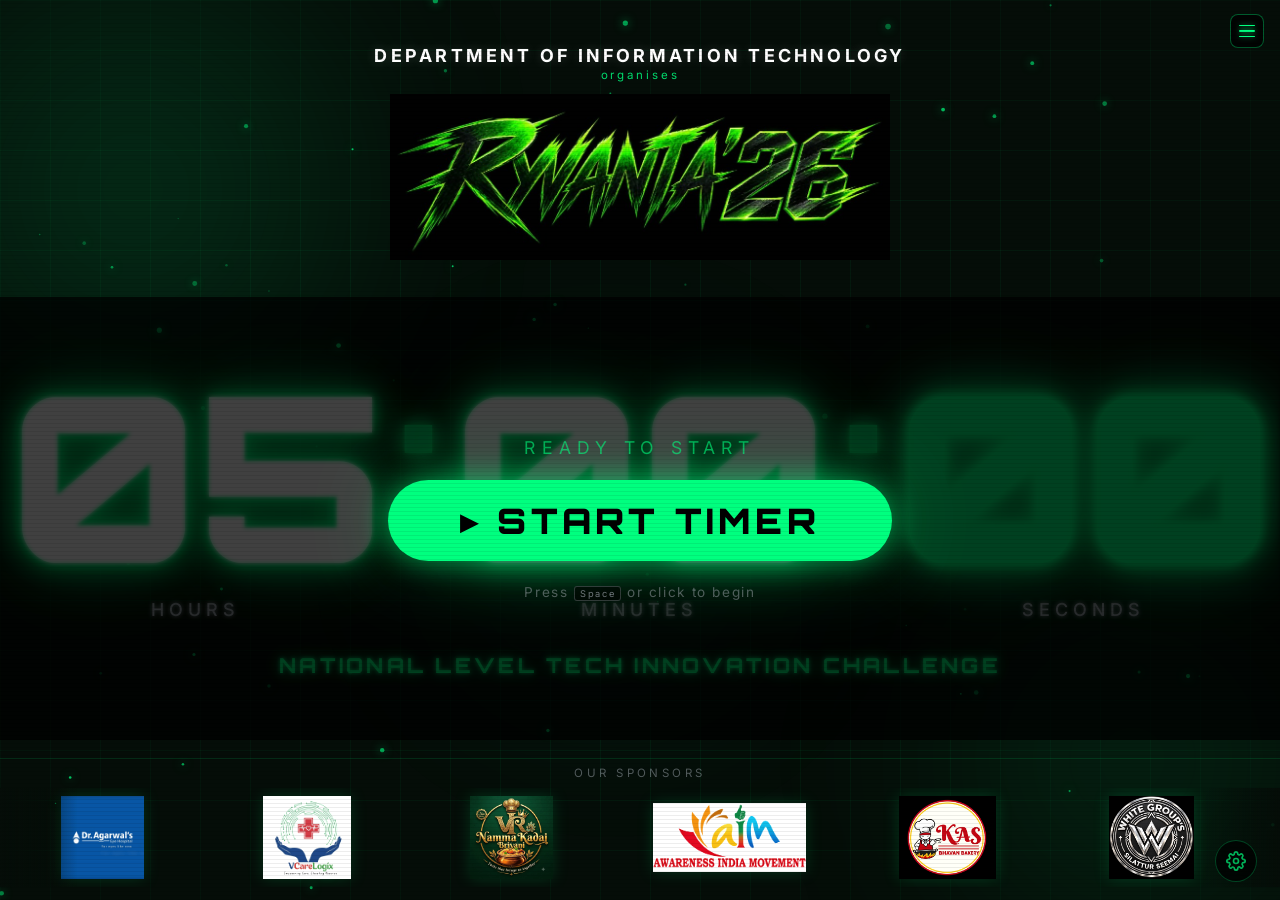
==== commit 2c72cb80: "Add rich multi-layer animated background with moving cyber grid, drifting glowing light orbs, and fl" ====
--- a/index.html
+++ b/index.html
@@ -37,10 +37,13 @@
     <a class="nav-link" href="winners.html"><span class="nav-icon">🏆</span> Winners</a>
   </nav>
 
-  <!-- ═══════════════════════════════════════════
-       AMBIENT BACKGROUND GLOW
-  ════════════════════════════════════════════ -->
-  <div class="bg-glow" aria-hidden="true"></div>
+  <div class="bg-glow" aria-hidden="true">
+    <div class="bg-grid"></div>
+    <div class="bg-orb bg-orb-1"></div>
+    <div class="bg-orb bg-orb-2"></div>
+    <div class="bg-orb bg-orb-3"></div>
+    <canvas id="bgCanvas"></canvas>
+  </div>
 
   <!-- ═══════════════════════════════════════════
        MAIN WRAPPER
--- a/style.css
+++ b/style.css
@@ -31,22 +31,40 @@
 *, *::before, *::after { box-sizing: border-box; margin: 0; padding: 0; }
 
 html {
-  height: 100%;
-  /* Prevent mobile from resizing when keyboard pops */
-  overflow: hidden;
+  min-height: 100%;
+  scroll-behavior: smooth;
+  overflow-x: hidden;
+  overflow-y: auto;
 }
 
 body {
-  min-height: 100%;
+  min-height: 100vh;
   background: var(--black);
   color: var(--white);
   font-family: var(--font-ui);
-  overflow: hidden;
+  overflow-x: hidden;
+  overflow-y: auto;
   /* Crisp rendering on projectors */
   -webkit-font-smoothing: antialiased;
   -moz-osx-font-smoothing: grayscale;
   text-rendering: optimizeLegibility;
   user-select: none;
+}
+
+/* ── Custom Sleek Scrollbar ───────────────────────────────────── */
+::-webkit-scrollbar {
+  width: 8px;
+}
+::-webkit-scrollbar-track {
+  background: #050d08;
+}
+::-webkit-scrollbar-thumb {
+  background: rgba(0, 255, 127, 0.35);
+  border-radius: 4px;
+}
+::-webkit-scrollbar-thumb:hover {
+  background: var(--green);
+  box-shadow: 0 0 10px rgba(0, 255, 127, 0.8);
 }
 
 /* ── Subtle scan-line CRT texture ───────────────────────────── */
@@ -64,25 +82,102 @@
   );
 }
 
-/* ── Ambient radial glow behind timer ───────────────────────── */
+/* ══════════════════════════════════════════════════════════════
+   HIGH-TECH ANIMATED BACKGROUND
+══════════════════════════════════════════════════════════════ */
 .bg-glow {
   pointer-events: none;
   position: fixed;
   inset: 0;
   z-index: 0;
-  background:
-    radial-gradient(ellipse 70% 55% at 50% 50%, var(--green-glow-lg) 0%, transparent 70%),
-    radial-gradient(ellipse 45% 35% at 50% 50%, rgba(0,255,127,0.06) 0%, transparent 60%);
-  animation: glowPulse 6s ease-in-out infinite;
-}
-
-@keyframes glowPulse {
-  0%,100% { opacity: 0.8; transform: scale(1); }
-  50%      { opacity: 1.0; transform: scale(1.03); }
+  overflow: hidden;
+  background: #050d08;
+}
+
+/* Moving perspective cyber grid */
+.bg-grid {
+  position: absolute;
+  inset: -100px;
+  background-image:
+    linear-gradient(to right, rgba(0, 255, 127, 0.05) 1px, transparent 1px),
+    linear-gradient(to bottom, rgba(0, 255, 127, 0.05) 1px, transparent 1px);
+  background-size: 50px 50px;
+  animation: gridMove 22s linear infinite;
+  mask-image: radial-gradient(ellipse 85% 85% at 50% 50%, black 30%, transparent 100%);
+  -webkit-mask-image: radial-gradient(ellipse 85% 85% at 50% 50%, black 30%, transparent 100%);
+}
+
+@keyframes gridMove {
+  0%   { transform: translateY(0) scale(1); }
+  50%  { transform: translateY(50px) scale(1.02); }
+  100% { transform: translateY(0) scale(1); }
+}
+
+/* Floating Ambient Glow Orbs */
+.bg-orb {
+  position: absolute;
+  border-radius: 50%;
+  filter: blur(90px);
+  opacity: 0.5;
+  will-change: transform, opacity;
+}
+
+.bg-orb-1 {
+  width: min(75vw, 650px);
+  height: min(75vw, 650px);
+  top: -15%;
+  left: -15%;
+  background: radial-gradient(circle, rgba(0,255,127,0.32) 0%, transparent 70%);
+  animation: orbDrift1 18s ease-in-out infinite alternate;
+}
+
+.bg-orb-2 {
+  width: min(65vw, 550px);
+  height: min(65vw, 550px);
+  bottom: -15%;
+  right: -10%;
+  background: radial-gradient(circle, rgba(0,204,100,0.28) 0%, transparent 70%);
+  animation: orbDrift2 22s ease-in-out infinite alternate;
+}
+
+.bg-orb-3 {
+  width: min(55vw, 450px);
+  height: min(55vw, 450px);
+  top: 35%;
+  left: 30%;
+  background: radial-gradient(circle, rgba(0,255,180,0.22) 0%, transparent 70%);
+  animation: orbDrift3 15s ease-in-out infinite alternate;
+}
+
+@keyframes orbDrift1 {
+  0%   { transform: translate(0, 0) scale(1); }
+  50%  { transform: translate(140px, 90px) scale(1.15); opacity: 0.65; }
+  100% { transform: translate(-50px, 150px) scale(0.9); }
+}
+
+@keyframes orbDrift2 {
+  0%   { transform: translate(0, 0) scale(1); }
+  50%  { transform: translate(-120px, -100px) scale(1.2); opacity: 0.6; }
+  100% { transform: translate(70px, -140px) scale(0.85); }
+}
+
+@keyframes orbDrift3 {
+  0%   { transform: translate(0, 0) scale(0.9); }
+  50%  { transform: translate(-90px, 70px) scale(1.25); opacity: 0.55; }
+  100% { transform: translate(100px, -60px) scale(1); }
+}
+
+/* Floating particle canvas */
+#bgCanvas {
+  position: absolute;
+  inset: 0;
+  width: 100%;
+  height: 100%;
+  pointer-events: none;
 }
 
 /* ══════════════════════════════════════════════════════════════
-   STAGE  —  full-screen 16:9 flex column
+   STAGE  —  responsive flex column
 ══════════════════════════════════════════════════════════════ */
 .stage {
   position: relative;
@@ -91,10 +186,13 @@
   flex-direction: column;
   align-items: center;
   justify-content: space-between;
-  width: 100vw;
-  height: 100vh;
+  width: 100%;
+  min-height: 100vh;
+  height: auto;
   padding: clamp(10px, 2vw, 30px) 0 0;
-  gap: 0;
+  gap: clamp(12px, 2vh, 24px);
+  overflow-y: auto;
+  overflow-x: hidden;
 }
 
 /* ══════════════════════════════════════════════════════════════
@@ -102,11 +200,13 @@
 ══════════════════════════════════════════════════════════════ */
 .logo-zone {
   display: flex;
+  flex-direction: column;
   align-items: center;
   justify-content: center;
   width: 100%;
   padding: clamp(8px, 1.5vw, 20px) clamp(20px, 4vw, 60px);
   flex-shrink: 0;
+  gap: 8px;
 }
 
 .event-logo {
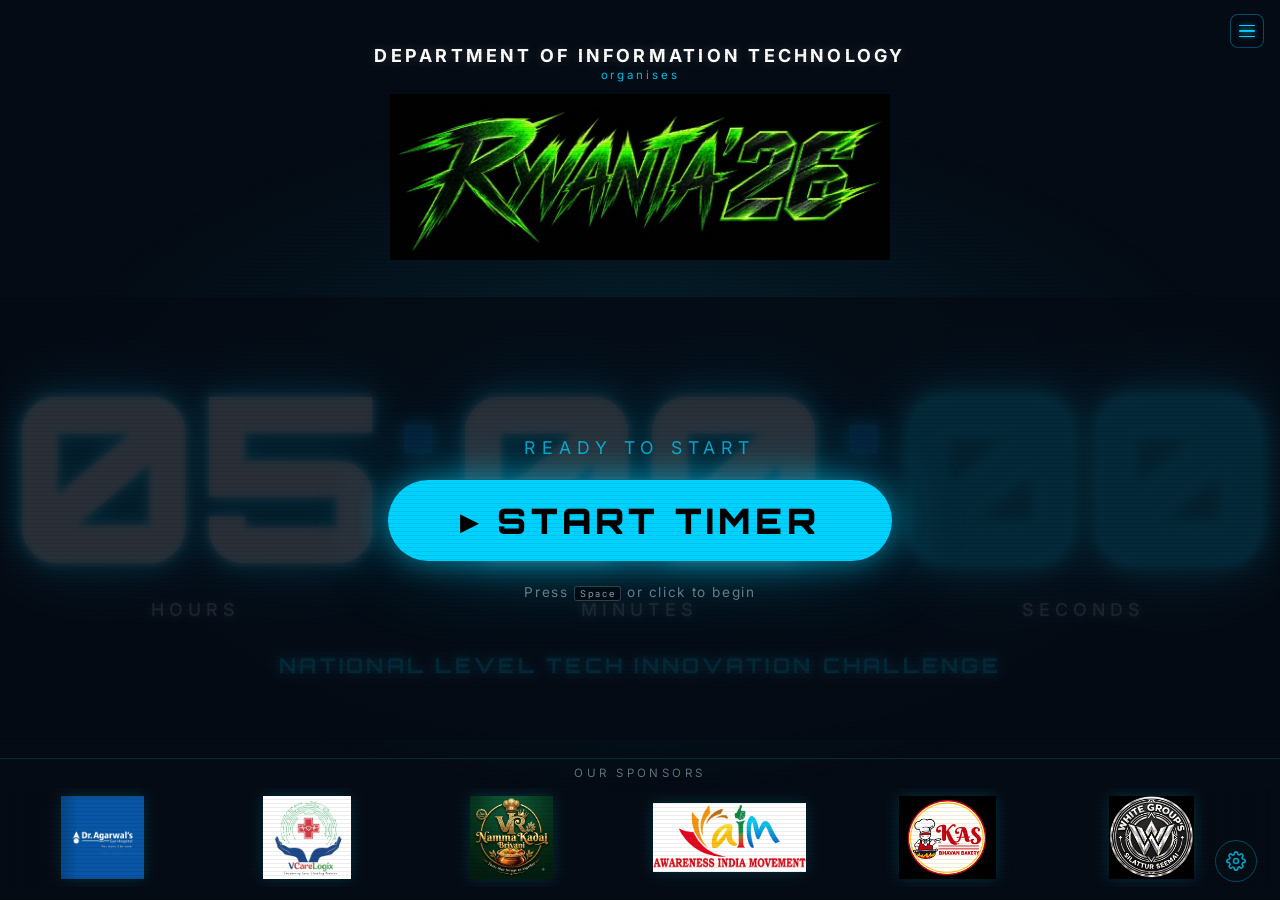
==== commit 1627c44c: "Change theme from green to electric blue and make pause break message fully visible without clipping" ====
--- a/index.html
+++ b/index.html
@@ -37,13 +37,10 @@
     <a class="nav-link" href="winners.html"><span class="nav-icon">🏆</span> Winners</a>
   </nav>
 
-  <div class="bg-glow" aria-hidden="true">
-    <div class="bg-grid"></div>
-    <div class="bg-orb bg-orb-1"></div>
-    <div class="bg-orb bg-orb-2"></div>
-    <div class="bg-orb bg-orb-3"></div>
-    <canvas id="bgCanvas"></canvas>
-  </div>
+  <!-- ═══════════════════════════════════════════
+       AMBIENT BACKGROUND GLOW
+  ════════════════════════════════════════════ -->
+  <div class="bg-glow" aria-hidden="true"></div>
 
   <!-- ═══════════════════════════════════════════
        MAIN WRAPPER
--- a/style.css
+++ b/style.css
@@ -1,21 +1,21 @@
 /* ══════════════════════════════════════════════════════════════
    RYVANTA 2026 — Countdown Timer  |  style.css
-   Black + Vibrant Green  |  Projector-optimised 16:9
-══════════════════════════════════════════════════════════════ */
+   Black + Vibrant Electric Blue  |  Projector-optimised 16:9
+ ══════════════════════════════════════════════════════════════ */
 
 /* ── Custom Properties ─────────────────────────────────────── */
 :root {
-  --green:          #00ff7f;        /* spring green accent          */
-  --green-dim:      #00cc64;        /* slightly muted               */
-  --green-dark:     #004d26;        /* deep background tint         */
-  --green-glow:     rgba(0,255,127,0.18);
-  --green-glow-lg:  rgba(0,255,127,0.10);
-  --black:          #050d08;        /* Updated to dark greenish-black */
-  --surface:        rgba(0,0,0,0.55);
+  --blue:          #00d2ff;        /* vibrant electric cyan-blue accent */
+  --blue-dim:      #0099ff;        /* deep tech blue                   */
+  --blue-dark:     #002b4d;        /* deep background tint            */
+  --blue-glow:     rgba(0,210,255,0.25);
+  --blue-glow-lg:  rgba(0,210,255,0.12);
+  --black:          #050b14;        /* dark tech navy black             */
+  --surface:        rgba(0,10,25,0.65);
   --white:          #ffffff;
-  --grey:           #a0a8b0;
+  --grey:           #a0b4c8;
   --danger:         #ff4444;
-  --pause-banner:   rgba(0,255,127,0.12);
+  --pause-banner:   rgba(0,210,255,0.15);
 
   --font-display:  'Orbitron', 'Courier New', monospace;
   --font-ui:       'Inter', system-ui, sans-serif;
@@ -56,15 +56,15 @@
   width: 8px;
 }
 ::-webkit-scrollbar-track {
-  background: #050d08;
+  background: #050b14;
 }
 ::-webkit-scrollbar-thumb {
-  background: rgba(0, 255, 127, 0.35);
+  background: rgba(0, 210, 255, 0.35);
   border-radius: 4px;
 }
 ::-webkit-scrollbar-thumb:hover {
-  background: var(--green);
-  box-shadow: 0 0 10px rgba(0, 255, 127, 0.8);
+  background: var(--blue);
+  box-shadow: 0 0 10px rgba(0, 210, 255, 0.8);
 }
 
 /* ── Subtle scan-line CRT texture ───────────────────────────── */
@@ -82,98 +82,21 @@
   );
 }
 
-/* ══════════════════════════════════════════════════════════════
-   HIGH-TECH ANIMATED BACKGROUND
-══════════════════════════════════════════════════════════════ */
+/* ── Ambient radial glow behind timer ───────────────────────── */
 .bg-glow {
   pointer-events: none;
   position: fixed;
   inset: 0;
   z-index: 0;
-  overflow: hidden;
-  background: #050d08;
-}
-
-/* Moving perspective cyber grid */
-.bg-grid {
-  position: absolute;
-  inset: -100px;
-  background-image:
-    linear-gradient(to right, rgba(0, 255, 127, 0.05) 1px, transparent 1px),
-    linear-gradient(to bottom, rgba(0, 255, 127, 0.05) 1px, transparent 1px);
-  background-size: 50px 50px;
-  animation: gridMove 22s linear infinite;
-  mask-image: radial-gradient(ellipse 85% 85% at 50% 50%, black 30%, transparent 100%);
-  -webkit-mask-image: radial-gradient(ellipse 85% 85% at 50% 50%, black 30%, transparent 100%);
-}
-
-@keyframes gridMove {
-  0%   { transform: translateY(0) scale(1); }
-  50%  { transform: translateY(50px) scale(1.02); }
-  100% { transform: translateY(0) scale(1); }
-}
-
-/* Floating Ambient Glow Orbs */
-.bg-orb {
-  position: absolute;
-  border-radius: 50%;
-  filter: blur(90px);
-  opacity: 0.5;
-  will-change: transform, opacity;
-}
-
-.bg-orb-1 {
-  width: min(75vw, 650px);
-  height: min(75vw, 650px);
-  top: -15%;
-  left: -15%;
-  background: radial-gradient(circle, rgba(0,255,127,0.32) 0%, transparent 70%);
-  animation: orbDrift1 18s ease-in-out infinite alternate;
-}
-
-.bg-orb-2 {
-  width: min(65vw, 550px);
-  height: min(65vw, 550px);
-  bottom: -15%;
-  right: -10%;
-  background: radial-gradient(circle, rgba(0,204,100,0.28) 0%, transparent 70%);
-  animation: orbDrift2 22s ease-in-out infinite alternate;
-}
-
-.bg-orb-3 {
-  width: min(55vw, 450px);
-  height: min(55vw, 450px);
-  top: 35%;
-  left: 30%;
-  background: radial-gradient(circle, rgba(0,255,180,0.22) 0%, transparent 70%);
-  animation: orbDrift3 15s ease-in-out infinite alternate;
-}
-
-@keyframes orbDrift1 {
-  0%   { transform: translate(0, 0) scale(1); }
-  50%  { transform: translate(140px, 90px) scale(1.15); opacity: 0.65; }
-  100% { transform: translate(-50px, 150px) scale(0.9); }
-}
-
-@keyframes orbDrift2 {
-  0%   { transform: translate(0, 0) scale(1); }
-  50%  { transform: translate(-120px, -100px) scale(1.2); opacity: 0.6; }
-  100% { transform: translate(70px, -140px) scale(0.85); }
-}
-
-@keyframes orbDrift3 {
-  0%   { transform: translate(0, 0) scale(0.9); }
-  50%  { transform: translate(-90px, 70px) scale(1.25); opacity: 0.55; }
-  100% { transform: translate(100px, -60px) scale(1); }
-}
-
-/* Floating particle canvas */
-#bgCanvas {
-  position: absolute;
-  inset: 0;
-  width: 100%;
-  height: 100%;
-  pointer-events: none;
+  background:
+    radial-gradient(ellipse 70% 55% at 50% 50%, var(--blue-glow-lg) 0%, transparent 70%),
+    radial-gradient(ellipse 45% 35% at 50% 50%, rgba(0,210,255,0.06) 0%, transparent 60%);
+  animation: glowPulse 6s ease-in-out infinite;
+}
+
+@keyframes glowPulse {
+  0%,100% { opacity: 0.85; transform: scale(1); }
+  50%      { opacity: 1.0; transform: scale(1.03); }
 }
 
 /* ══════════════════════════════════════════════════════════════
@@ -234,7 +157,7 @@
   gap: clamp(10px, 2vh, 28px);
 }
 
-/* ── Pause Banner — full-screen dominant message ───────────── */
+/* ── Pause Banner — dominant full-width message overlay ──────── */
 .pause-banner {
   position: absolute;
   inset: 0;
@@ -242,66 +165,71 @@
   flex-direction: column;
   align-items: center;
   justify-content: center;
-  gap: clamp(8px, 2vh, 20px);
-  background: rgba(0,0,0,0.75);
-  font-family: var(--font-display);
-  font-size: var(--digit-size);      /* BIG — same as timer digits */
+  gap: clamp(10px, 2vh, 24px);
+  background: rgba(4, 10, 20, 0.95);
+  backdrop-filter: blur(12px);
+  font-family: var(--font-display);
+  font-size: clamp(2.5rem, 9vw, 8rem);
   font-weight: 900;
-  letter-spacing: 0.06em;
-  color: var(--green);
+  letter-spacing: 0.05em;
+  color: var(--blue);
   text-transform: uppercase;
   text-shadow:
-    0 0 20px rgba(0,255,127,1),
-    0 0 60px rgba(0,255,127,0.7),
-    0 0 120px rgba(0,255,127,0.4);
+    0 0 20px rgba(0,210,255,1),
+    0 0 60px rgba(0,210,255,0.7),
+    0 0 120px rgba(0,210,255,0.4);
   opacity: 0;
   pointer-events: none;
   transition: opacity 0.35s ease;
-  z-index: 8;
+  z-index: 100;
+  padding: 20px;
+  text-align: center;
 }
 .pause-banner.visible {
   opacity: 1;
   pointer-events: auto;
 }
 .pause-icon {
-  font-size: 0.35em;
+  font-size: 0.4em;
   display: block;
   animation: iconBlink 1.2s ease-in-out infinite;
   text-shadow: none;
 }
 @keyframes iconBlink { 0%,100%{opacity:1} 50%{opacity:0.3} }
 
-/* Editable pause label — inherit the huge font */
+/* Editable pause label — 100% fully visible, centered, wrapped if long */
 .pause-label {
   outline: none;
   cursor: text;
-  border-bottom: 2px dashed rgba(0,255,127,0.35);
+  border-bottom: 2px dashed rgba(0,210,255,0.45);
   min-width: 4ch;
-  max-width: 80vw;
-  white-space: nowrap;
-  overflow: hidden;
+  max-width: 92vw;
+  white-space: normal;
+  word-break: break-word;
+  overflow: visible;
   display: inline-block;
-  transition: border-color 0.2s;
+  transition: border-color 0.2s, background 0.2s;
   font-size: inherit;
-  line-height: 1;
+  line-height: 1.15;
+  padding: 4px 12px;
 }
 .pause-label:focus {
-  border-bottom-color: var(--green);
-  background: rgba(0,255,127,0.07);
-  border-radius: 4px;
-  padding: 0 8px;
+  border-bottom-color: var(--blue);
+  background: rgba(0,210,255,0.12);
+  border-radius: 6px;
 }
 /* Pencil hint */
 .edit-hint {
-  font-size: 0.22em;
-  font-family: var(--font-ui);
-  opacity: 0.45;
+  font-size: 0.2em;
+  font-family: var(--font-ui);
+  opacity: 0.55;
   transition: opacity 0.2s;
   cursor: text;
   letter-spacing: 0.1em;
   text-shadow: none;
-}
-.pause-banner:hover .edit-hint { opacity: 0.85; }
+  color: var(--blue);
+}
+.pause-banner:hover .edit-hint { opacity: 0.95; }
 
 /* When paused — shrink the digits to a small watermark at the bottom */
 .digits-row.paused {
@@ -335,24 +263,23 @@
   line-height: 1;
   color: var(--white);
   letter-spacing: -0.02em;
-  /* Multi-layer green glow — crisp + diffuse */
+  /* Multi-layer blue glow — crisp + diffuse */
   text-shadow:
-    0 0 12px  rgba(0,255,127,0.9),
-    0 0 30px  rgba(0,255,127,0.6),
-    0 0 60px  rgba(0,255,127,0.35),
-    0 0 110px rgba(0,255,127,0.18);
+    0 0 12px  rgba(0,210,255,0.9),
+    0 0 30px  rgba(0,210,255,0.6),
+    0 0 60px  rgba(0,210,255,0.35),
+    0 0 110px rgba(0,210,255,0.18);
   transition: text-shadow 0.3s ease;
-  /* Flip animation state class added via JS */
-}
-
-/* Seconds get a distinct green tint to draw attention */
+}
+
+/* Seconds get a distinct electric blue tint */
 .digit--seconds {
-  color: var(--green);
+  color: var(--blue);
   text-shadow:
-    0 0 8px   rgba(0,255,127,1),
-    0 0 20px  rgba(0,255,127,0.85),
-    0 0 50px  rgba(0,255,127,0.6),
-    0 0 100px rgba(0,255,127,0.3);
+    0 0 8px   rgba(0,210,255,1),
+    0 0 20px  rgba(0,210,255,0.85),
+    0 0 50px  rgba(0,210,255,0.6),
+    0 0 100px rgba(0,210,255,0.3);
 }
 
 /* Brief flash on every digit change */
@@ -374,8 +301,8 @@
   font-size: var(--colon-size);
   font-weight: 900;
   line-height: 1;
-  color: var(--green-dim);
-  text-shadow: 0 0 20px rgba(0,255,127,0.7), 0 0 50px rgba(0,255,127,0.3);
+  color: var(--blue-dim);
+  text-shadow: 0 0 20px rgba(0,210,255,0.7), 0 0 50px rgba(0,210,255,0.3);
   animation: colonBlink 1s step-end infinite;
   letter-spacing: 0;
 }
@@ -397,7 +324,7 @@
   display: none;
   align-items: center;
   justify-content: center;
-  background: rgba(0,0,0,0.9);
+  background: rgba(5,11,20,0.95);
   z-index: 10;
   animation: fadeIn 0.6s ease;
 }
@@ -411,7 +338,7 @@
   font-size: clamp(3rem, 8vw, 8rem);
   margin-bottom: 0.2em;
   animation: zapBounce 0.8s ease-in-out infinite alternate;
-  filter: drop-shadow(0 0 30px rgba(0,255,127,0.8));
+  filter: drop-shadow(0 0 30px rgba(0,210,255,0.8));
 }
 @keyframes zapBounce { from{transform:scale(1)} to{transform:scale(1.15)} }
 
@@ -419,17 +346,17 @@
   font-family: var(--font-display);
   font-size: clamp(4rem, 15vw, 14rem);
   font-weight: 900;
-  color: var(--green);
+  color: var(--blue);
   letter-spacing: 0.06em;
   text-shadow:
-    0 0 20px rgba(0,255,127,1),
-    0 0 60px rgba(0,255,127,0.8),
-    0 0 120px rgba(0,255,127,0.5);
+    0 0 20px rgba(0,210,255,1),
+    0 0 60px rgba(0,210,255,0.8),
+    0 0 120px rgba(0,210,255,0.5);
   animation: timesupPulse 1.5s ease-in-out infinite;
 }
 @keyframes timesupPulse {
-  0%,100% { text-shadow: 0 0 20px rgba(0,255,127,1), 0 0 60px rgba(0,255,127,0.8), 0 0 120px rgba(0,255,127,0.5); }
-  50%     { text-shadow: 0 0 40px rgba(0,255,127,1), 0 0 100px rgba(0,255,127,1),  0 0 200px rgba(0,255,127,0.7); }
+  0%,100% { text-shadow: 0 0 20px rgba(0,210,255,1), 0 0 60px rgba(0,210,255,0.8), 0 0 120px rgba(0,210,255,0.5); }
+  50%     { text-shadow: 0 0 40px rgba(0,210,255,1), 0 0 100px rgba(0,210,255,1),  0 0 200px rgba(0,210,255,0.7); }
 }
 
 .timesup-sub {
@@ -445,10 +372,10 @@
 .launch-screen {
   position: absolute;
   inset: 0;
-  display: none;               /* shown via JS class */
+  display: none;
   align-items: center;
   justify-content: center;
-  background: #000;
+  background: var(--black);
   z-index: 30;
   overflow: hidden;
 }
@@ -460,15 +387,14 @@
   font-family: var(--font-display);
   font-size: clamp(10rem, 35vw, 30rem);
   font-weight: 900;
-  color: var(--green);
+  color: var(--blue);
   line-height: 1;
   letter-spacing: -0.04em;
   text-align: center;
   text-shadow:
-    0 0 30px  rgba(0,255,127,1),
-    0 0 80px  rgba(0,255,127,0.7),
-    0 0 160px rgba(0,255,127,0.4);
-  /* JS adds .pop class to trigger the scale-in animation */
+    0 0 30px  rgba(0,210,255,1),
+    0 0 80px  rgba(0,210,255,0.7),
+    0 0 160px rgba(0,210,255,0.4);
   opacity: 0;
   transform: scale(1.6);
   transition: none;
@@ -490,7 +416,7 @@
   width: clamp(200px, 40vw, 500px);
   height: clamp(200px, 40vw, 500px);
   border-radius: 50%;
-  border: 3px solid rgba(0,255,127,0.5);
+  border: 3px solid rgba(0,210,255,0.5);
   opacity: 0;
 }
 .launch-ring.pulse {
@@ -540,18 +466,18 @@
   font-size: clamp(2.5rem, 9vw, 8rem);
   font-weight: 900;
   letter-spacing: 0.06em;
-  color: var(--green);
+  color: var(--blue);
   text-shadow:
-    0 0 20px rgba(0,255,127,1),
-    0 0 60px rgba(0,255,127,0.7),
-    0 0 120px rgba(0,255,127,0.4);
+    0 0 20px rgba(0,210,255,1),
+    0 0 60px rgba(0,210,255,0.7),
+    0 0 120px rgba(0,210,255,0.4);
   text-transform: uppercase;
 }
 .launch-msg-dots {
   font-family: var(--font-display);
   font-size: clamp(1.5rem, 4vw, 4rem);
   font-weight: 900;
-  color: var(--green);
+  color: var(--blue);
   opacity: 0;
   animation: dotsAppear 0.4s ease 0.5s forwards;
 }
@@ -566,9 +492,9 @@
   display: flex;
   align-items: center;
   justify-content: center;
-  background: rgba(0,0,0,0.75);
+  background: rgba(5,11,20,0.85);
   z-index: 20;
-  backdrop-filter: blur(2px);
+  backdrop-filter: blur(4px);
   transition: opacity 0.5s ease;
 }
 .start-screen.hidden {
@@ -588,7 +514,7 @@
   font-family: var(--font-ui);
   font-size: clamp(0.75rem, 1.5vw, 1.1rem);
   letter-spacing: 0.35em;
-  color: rgba(0,255,127,0.6);
+  color: rgba(0,210,255,0.75);
   text-transform: uppercase;
 }
 
@@ -596,7 +522,7 @@
   display: flex;
   align-items: center;
   gap: 14px;
-  background: var(--green);
+  background: var(--blue);
   color: #000;
   border: none;
   border-radius: 60px;
@@ -607,15 +533,15 @@
   padding: clamp(14px, 2vh, 22px) clamp(32px, 6vw, 72px);
   cursor: pointer;
   box-shadow:
-    0 0 30px rgba(0,255,127,0.55),
-    0 0 80px rgba(0,255,127,0.25);
+    0 0 30px rgba(0,210,255,0.55),
+    0 0 80px rgba(0,210,255,0.25);
   transition: transform 0.18s ease, box-shadow 0.18s ease, background 0.18s ease;
 }
 .start-btn:hover {
   transform: scale(1.06);
   box-shadow:
-    0 0 50px rgba(0,255,127,0.8),
-    0 0 120px rgba(0,255,127,0.4);
+    0 0 50px rgba(0,210,255,0.8),
+    0 0 120px rgba(0,210,255,0.4);
 }
 .start-btn:active { transform: scale(0.97); }
 
@@ -627,13 +553,13 @@
 .start-hint {
   font-family: var(--font-ui);
   font-size: clamp(0.65rem, 1.1vw, 0.85rem);
-  color: rgba(160,168,176,0.5);
+  color: rgba(160,180,200,0.65);
   letter-spacing: 0.12em;
 }
 .start-hint kbd {
   background: rgba(0,0,0,0.5);
-  border-color: rgba(160,168,176,0.3);
-  color: rgba(160,168,176,0.7);
+  border-color: rgba(160,180,200,0.3);
+  color: rgba(160,180,200,0.85);
 }
 
 /* ══════════════════════════════════════════════════════════════
@@ -643,8 +569,7 @@
   width: 100%;
   flex-shrink: 0;
   padding-bottom: clamp(8px, 1.5vh, 18px);
-  /* subtle separator line */
-  border-top: 1px solid rgba(0,255,127,0.12);
+  border-top: 1px solid rgba(0,210,255,0.15);
 }
 
 .sponsor-label {
@@ -652,7 +577,7 @@
   font-family: var(--font-ui);
   font-size: clamp(0.5rem, 0.9vw, 0.75rem);
   letter-spacing: 0.3em;
-  color: rgba(160,168,176,0.5);
+  color: rgba(160,180,200,0.6);
   text-transform: uppercase;
   padding: clamp(4px, 0.8vh, 10px) 0;
 }
@@ -680,31 +605,23 @@
 .carousel-track {
   display: flex;
   align-items: center;
-  /* Width and animation duration set dynamically by JS */
   animation: scrollLeft linear infinite;
   will-change: transform;
-  gap: 0; /* gaps handled by logo padding */
-}
-
-@keyframes scrollLeft {
-  from { transform: translateX(0); }
-  to   { transform: translateX(-50%); }  /* JS updates this if needed */
+  gap: 0;
 }
 
 .sponsor-logo {
   height: clamp(70px, 11vh, 120px);
-  /* Fixed minimum width slot so logos are spaced evenly */
   min-width: clamp(140px, 16vw, 240px);
   max-width: clamp(160px, 18vw, 280px);
   padding: 8px clamp(22px, 3vw, 50px);
   object-fit: contain;
   object-position: center;
-  /* Make white/light logos visible on black, tinted green slightly */
-  filter: brightness(1.05) saturate(0.9) drop-shadow(0 0 8px rgba(0,255,127,0.15));
+  filter: brightness(1.05) saturate(0.9) drop-shadow(0 0 8px rgba(0,210,255,0.18));
   transition: filter 0.3s ease;
   flex-shrink: 0;
 }
-.sponsor-logo:hover { filter: brightness(1.2) saturate(1.1) drop-shadow(0 0 16px rgba(0,255,127,0.45)); }
+.sponsor-logo:hover { filter: brightness(1.2) saturate(1.1) drop-shadow(0 0 16px rgba(0,210,255,0.5)); }
 
 /* ══════════════════════════════════════════════════════════════
    CONTROL PANEL
@@ -725,9 +642,9 @@
   width: 42px;
   height: 42px;
   border-radius: 50%;
-  border: 1px solid rgba(0,255,127,0.25);
-  background: rgba(0,0,0,0.7);
-  color: rgba(0,255,127,0.7);
+  border: 1px solid rgba(0,210,255,0.3);
+  background: rgba(5,13,22,0.85);
+  color: rgba(0,210,255,0.75);
   cursor: pointer;
   display: flex;
   align-items: center;
@@ -736,26 +653,25 @@
   transition: border-color 0.25s, color 0.25s, transform 0.3s, box-shadow 0.25s;
 }
 .ctrl-gear:hover {
-  border-color: var(--green);
-  color: var(--green);
-  box-shadow: 0 0 12px rgba(0,255,127,0.3);
+  border-color: var(--blue);
+  color: var(--blue);
+  box-shadow: 0 0 12px rgba(0,210,255,0.35);
   transform: rotate(45deg);
 }
-.ctrl-gear.open { transform: rotate(90deg); color: var(--green); border-color: var(--green); }
+.ctrl-gear.open { transform: rotate(90deg); color: var(--blue); border-color: var(--blue); }
 
 /* Drawer */
 .ctrl-drawer {
-  background: rgba(6,12,8,0.92);
-  border: 1px solid rgba(0,255,127,0.22);
+  background: rgba(5,13,22,0.94);
+  border: 1px solid rgba(0,210,255,0.25);
   border-radius: 14px;
   padding: 16px;
   min-width: 260px;
   backdrop-filter: blur(16px);
-  box-shadow: 0 8px 40px rgba(0,0,0,0.7), 0 0 20px rgba(0,255,127,0.08);
+  box-shadow: 0 8px 40px rgba(0,0,0,0.8), 0 0 20px rgba(0,210,255,0.12);
   display: none;
   flex-direction: column;
   gap: 10px;
-  /* Animate in */
   animation: drawerSlide 0.2s ease-out;
 }
 .ctrl-drawer.open { display: flex; }
@@ -772,10 +688,10 @@
   font-size: 0.65rem;
   font-weight: 600;
   letter-spacing: 0.2em;
-  color: rgba(0,255,127,0.55);
+  color: rgba(0,210,255,0.65);
   text-transform: uppercase;
   padding-bottom: 6px;
-  border-bottom: 1px solid rgba(0,255,127,0.1);
+  border-bottom: 1px solid rgba(0,210,255,0.12);
 }
 
 .ctrl-row {
@@ -790,9 +706,9 @@
   justify-content: center;
   gap: 5px;
   flex: 1;
-  border: 1px solid rgba(0,255,127,0.3);
-  background: rgba(0,255,127,0.06);
-  color: var(--green);
+  border: 1px solid rgba(0,210,255,0.3);
+  background: rgba(0,210,255,0.06);
+  color: var(--blue);
   font-family: var(--font-ui);
   font-size: 0.72rem;
   font-weight: 600;
@@ -805,19 +721,19 @@
   white-space: nowrap;
 }
 .ctrl-btn:hover {
-  background: rgba(0,255,127,0.15);
-  border-color: var(--green);
-  box-shadow: 0 0 10px rgba(0,255,127,0.25);
+  background: rgba(0,210,255,0.18);
+  border-color: var(--blue);
+  box-shadow: 0 0 10px rgba(0,210,255,0.3);
 }
 .ctrl-btn:active { transform: scale(0.96); }
 
 .ctrl-btn--primary {
-  background: rgba(0,255,127,0.12);
-  border-color: rgba(0,255,127,0.5);
+  background: rgba(0,210,255,0.12);
+  border-color: rgba(0,210,255,0.5);
 }
 .ctrl-btn--primary:hover {
-  background: rgba(0,255,127,0.22);
-  box-shadow: 0 0 16px rgba(0,255,127,0.35);
+  background: rgba(0,210,255,0.25);
+  box-shadow: 0 0 16px rgba(0,210,255,0.4);
 }
 
 .ctrl-btn--danger {
@@ -840,8 +756,8 @@
 }
 .dur-input {
   width: 36px;
-  background: rgba(0,255,127,0.05);
-  border: 1px solid rgba(0,255,127,0.25);
+  background: rgba(0,210,255,0.05);
+  border: 1px solid rgba(0,210,255,0.25);
   border-radius: 6px;
   color: var(--white);
   font-family: var(--font-display);
@@ -850,14 +766,13 @@
   padding: 7px 4px;
   outline: none;
   transition: border-color 0.2s;
-  /* Remove spinners */
   -moz-appearance: textfield;
 }
 .dur-input::-webkit-inner-spin-button,
 .dur-input::-webkit-outer-spin-button { -webkit-appearance: none; }
-.dur-input:focus { border-color: var(--green); }
-
-.dur-sep { color: var(--green); font-weight: 700; font-size: 1rem; }
+.dur-input:focus { border-color: var(--blue); }
+
+.dur-sep { color: var(--blue); font-weight: 700; font-size: 1rem; }
 
 .ctrl-btn--set {
   flex: none;
@@ -867,7 +782,7 @@
 
 .ctrl-divider {
   border: none;
-  border-top: 1px solid rgba(0,255,127,0.08);
+  border-top: 1px solid rgba(0,210,255,0.12);
 }
 
 /* Pause message input */
@@ -875,15 +790,15 @@
   font-family: var(--font-ui);
   font-size: 0.6rem;
   letter-spacing: 0.18em;
-  color: rgba(0,255,127,0.45);
+  color: rgba(0,210,255,0.55);
   text-transform: uppercase;
   margin-bottom: -4px;
 }
 
 .pause-msg-input {
   width: 100%;
-  background: rgba(0,255,127,0.05);
-  border: 1px solid rgba(0,255,127,0.25);
+  background: rgba(0,210,255,0.05);
+  border: 1px solid rgba(0,210,255,0.25);
   border-radius: 8px;
   color: var(--white);
   font-family: var(--font-ui);
@@ -896,14 +811,14 @@
   transition: border-color 0.2s, background 0.2s;
 }
 .pause-msg-input::placeholder {
-  color: rgba(160,168,176,0.35);
+  color: rgba(160,180,200,0.4);
   font-weight: 400;
   text-transform: none;
   letter-spacing: 0.05em;
 }
 .pause-msg-input:focus {
-  border-color: var(--green);
-  background: rgba(0,255,127,0.09);
+  border-color: var(--blue);
+  background: rgba(0,210,255,0.12);
 }
 
 /* Keyboard hints */
@@ -912,18 +827,18 @@
   flex-direction: column;
   gap: 4px;
   font-size: 0.6rem;
-  color: rgba(160,168,176,0.55);
+  color: rgba(160,180,200,0.6);
   letter-spacing: 0.05em;
 }
 kbd {
   display: inline-block;
-  background: rgba(0,255,127,0.1);
-  border: 1px solid rgba(0,255,127,0.2);
+  background: rgba(0,210,255,0.1);
+  border: 1px solid rgba(0,210,255,0.25);
   border-radius: 3px;
   padding: 1px 5px;
   font-family: var(--font-ui);
   font-size: 0.58rem;
-  color: rgba(0,255,127,0.7);
+  color: rgba(0,210,255,0.85);
 }
 
 /* ══════════════════════════════════════════════════════════════
@@ -934,7 +849,7 @@
 :-moz-full-screen .control-panel {
   opacity: 0;
   pointer-events: none;
-  transition: opacity 0.6s 4s ease; /* fade out after 4 s */
+  transition: opacity 0.6s 4s ease;
 }
 :fullscreen .control-panel:hover,
 :-webkit-full-screen .control-panel:hover,
@@ -973,7 +888,7 @@
 .dept-title {
   font-family: var(--font-ui);
   font-size: clamp(0.8rem, 1.4vw, 1.25rem);
-  font-weight: 700; /* BOLD as requested */
+  font-weight: 700;
   letter-spacing: 0.18em;
   color: var(--white);
   text-transform: uppercase;
@@ -982,9 +897,9 @@
 .dept-sub {
   font-family: var(--font-ui);
   font-size: clamp(0.6rem, 0.9vw, 0.8rem);
-  font-weight: 400; /* SMALL as requested */
+  font-weight: 400;
   letter-spacing: 0.25em;
-  color: rgba(0,255,127,0.85);
+  color: rgba(0,210,255,0.9);
   text-transform: lowercase;
 }
 
@@ -993,9 +908,9 @@
   font-size: clamp(0.75rem, 1.6vw, 1.35rem);
   font-weight: 700;
   letter-spacing: 0.16em;
-  color: var(--green);
-  text-transform: uppercase;
-  text-shadow: 0 0 16px rgba(0,255,127,0.5);
+  color: var(--blue);
+  text-transform: uppercase;
+  text-shadow: 0 0 16px rgba(0,210,255,0.5);
   text-align: center;
   margin-top: clamp(6px, 1.5vh, 16px);
   padding: 0 16px;
@@ -1011,9 +926,9 @@
   z-index: 200;
   width: 34px;
   height: 34px;
-  border: 1px solid rgba(0,255,127,0.35);
+  border: 1px solid rgba(0,210,255,0.35);
   border-radius: 8px;
-  background: rgba(0,0,0,0.7);
+  background: rgba(4,10,20,0.75);
   backdrop-filter: blur(10px);
   cursor: pointer;
   display: flex;
@@ -1025,17 +940,17 @@
   transition: border-color 0.2s, background 0.2s, transform 0.2s;
 }
 .ham-btn:hover {
-  border-color: var(--green);
-  background: rgba(0,255,127,0.12);
+  border-color: var(--blue);
+  background: rgba(0,210,255,0.12);
   transform: scale(1.05);
 }
 .ham-bar {
   width: 16px;
   height: 1.5px;
-  background: var(--green);
+  background: var(--blue);
   border-radius: 2px;
   transition: transform 0.35s ease, opacity 0.25s ease;
-  box-shadow: 0 0 5px rgba(0,255,127,0.7);
+  box-shadow: 0 0 5px rgba(0,210,255,0.7);
 }
 .ham-btn.open .ham-bar:nth-child(1) { transform: translateY(5.5px) rotate(45deg); }
 .ham-btn.open .ham-bar:nth-child(2) { opacity: 0; transform: scaleX(0); }
@@ -1047,8 +962,8 @@
   right: -320px;
   width: 280px;
   height: 100dvh;
-  background: rgba(5,13,8,0.97);
-  border-left: 1px solid rgba(0,255,127,0.18);
+  background: rgba(5,13,22,0.97);
+  border-left: 1px solid rgba(0,210,255,0.2);
   backdrop-filter: blur(20px);
   z-index: 190;
   display: flex;
@@ -1075,17 +990,17 @@
   transition: color 0.2s, border-color 0.2s, background 0.2s;
 }
 .nav-link:hover, .nav-link.active {
-  color: var(--green);
-  border-left-color: var(--green);
-  background: rgba(0,255,127,0.06);
+  color: var(--blue);
+  border-left-color: var(--blue);
+  background: rgba(0,210,255,0.08);
 }
 .nav-icon { font-size: 1.2em; width: 26px; text-align: center; }
-.nav-divider { height: 1px; background: rgba(0,255,127,0.12); margin: 8px 32px; }
+.nav-divider { height: 1px; background: rgba(0,210,255,0.12); margin: 8px 32px; }
 
 .ham-scrim {
   position: fixed;
   inset: 0;
-  background: rgba(0,0,0,0.5);
+  background: rgba(0,0,0,0.55);
   z-index: 180;
   opacity: 0;
   pointer-events: none;
@@ -1120,7 +1035,7 @@
   letter-spacing: 0.1em;
   color: var(--white);
   text-transform: uppercase;
-  text-shadow: 0 0 20px rgba(0,255,127,0.4), 0 0 60px rgba(0,255,127,0.2);
+  text-shadow: 0 0 20px rgba(0,210,255,0.4), 0 0 60px rgba(0,210,255,0.2);
 }
 .home-tagline {
   font-family: var(--font-ui);
@@ -1147,7 +1062,7 @@
   font-size: clamp(0.65rem,1.2vw,0.9rem);
   font-weight: 600;
   letter-spacing: 0.35em;
-  color: var(--green);
+  color: var(--blue);
   text-transform: uppercase;
   margin-bottom: 12px;
 }
@@ -1159,7 +1074,7 @@
   text-transform: uppercase;
 }
 .hl-white { color: var(--white); }
-.hl-green { color: var(--green); text-shadow: 0 0 20px rgba(0,255,127,0.9), 0 0 60px rgba(0,255,127,0.5); }
+.hl-green, .hl-blue { color: var(--blue); text-shadow: 0 0 20px rgba(0,210,255,0.9), 0 0 60px rgba(0,210,255,0.5); }
 .reveal-sub {
   margin-top: 10px;
   font-family: var(--font-ui);
@@ -1189,18 +1104,18 @@
   letter-spacing: 0.2em;
   text-transform: uppercase;
   color: var(--white);
-  background: rgba(0,255,127,0.08);
-  border: 1.5px solid var(--green);
+  background: rgba(0,210,255,0.08);
+  border: 1.5px solid var(--blue);
   border-radius: 8px;
   cursor: pointer;
-  box-shadow: 0 0 20px rgba(0,255,127,0.3);
+  box-shadow: 0 0 20px rgba(0,210,255,0.3);
   transition: transform 0.2s, box-shadow 0.2s, background 0.2s;
 }
 .reveal-btn:hover {
   transform: scale(1.05);
-  background: var(--green);
+  background: var(--blue);
   color: #000;
-  box-shadow: 0 0 35px rgba(0,255,127,0.7);
+  box-shadow: 0 0 35px rgba(0,210,255,0.7);
 }
 
 .winners-grid {
@@ -1226,11 +1141,11 @@
   font-size: clamp(1.1rem,2.2vw,1.8rem);
   font-weight: 900;
   letter-spacing: 0.15em;
-  color: var(--green);
+  color: var(--blue);
   text-transform: uppercase;
   text-align: center;
-  text-shadow: 0 0 15px rgba(0,255,127,0.6);
-  border-bottom: 1px solid rgba(0,255,127,0.2);
+  text-shadow: 0 0 15px rgba(0,210,255,0.6);
+  border-bottom: 1px solid rgba(0,210,255,0.25);
   padding-bottom: 8px;
   width: 100%;
   max-width: 600px;
@@ -1261,10 +1176,10 @@
   transition: border-color 0.3s, background 0.3s, transform 0.3s, box-shadow 0.3s;
 }
 .winner-card:hover {
-  border-color: rgba(0,255,127,0.4);
-  background: rgba(0,255,127,0.05);
+  border-color: rgba(0,210,255,0.5);
+  background: rgba(0,210,255,0.05);
   transform: translateY(-4px);
-  box-shadow: 0 8px 24px rgba(0,0,0,0.5), 0 0 20px rgba(0,255,127,0.15);
+  box-shadow: 0 8px 24px rgba(0,0,0,0.5), 0 0 20px rgba(0,210,255,0.18);
 }
 
 .winner-card.gold-card   { border-color: rgba(245,197,24,0.35); }
@@ -1334,9 +1249,9 @@
   font-family: var(--font-ui);
   font-size: clamp(0.9rem,1.5vw,1.15rem);
   font-weight: 700;
-  color: var(--green);
+  color: var(--blue);
   outline: none;
-  border-bottom: 1.5px dashed rgba(0,255,127,0.4);
+  border-bottom: 1.5px dashed rgba(0,210,255,0.45);
   padding: 2px 6px;
   min-width: 10ch;
   max-width: 100%;
@@ -1345,13 +1260,13 @@
   cursor: text;
 }
 .team-name:hover {
-  background: rgba(0,255,127,0.06);
-  border-bottom-color: var(--green);
+  background: rgba(0,210,255,0.08);
+  border-bottom-color: var(--blue);
 }
 .team-name:focus {
-  border-bottom: 1.5px solid var(--green);
-  background: rgba(0,255,127,0.12);
-  box-shadow: 0 0 10px rgba(0,255,127,0.3);
+  border-bottom: 1.5px solid var(--blue);
+  background: rgba(0,210,255,0.15);
+  box-shadow: 0 0 10px rgba(0,210,255,0.3);
 }
 
 .college-name {
@@ -1382,9 +1297,8 @@
   font-family: var(--font-ui);
   font-size: 0.58rem;
   letter-spacing: 0.1em;
-  color: rgba(0,255,127,0.6);
+  color: rgba(0,210,255,0.7);
   opacity: 0.4;
   transition: opacity 0.2s;
 }
 .winner-card:hover .edit-badge { opacity: 0.9; }
-
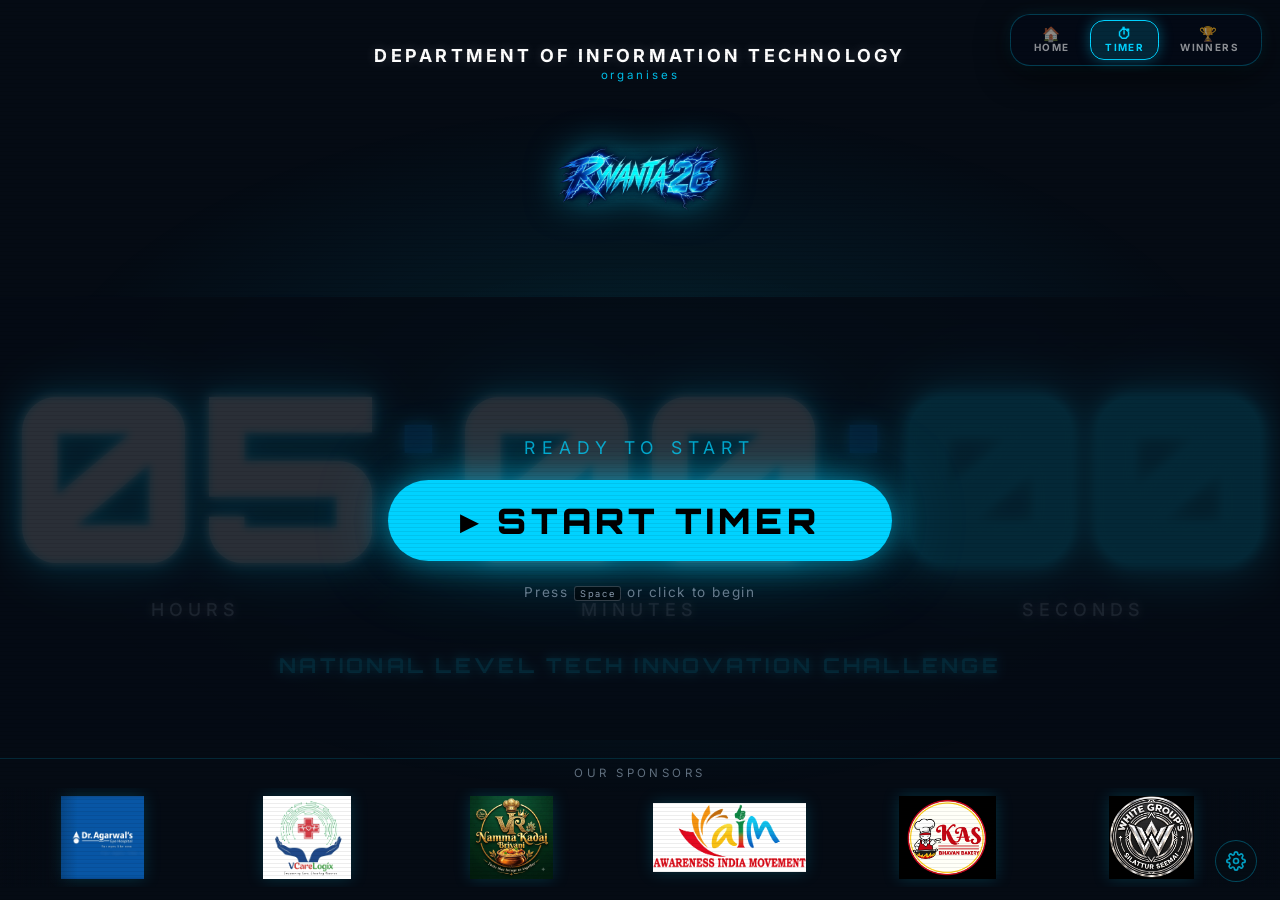
==== commit 62a46046: "Transparent logo background merging with dark canvas and minimal floating pill navbar implementation" ====
--- a/index.html
+++ b/index.html
@@ -18,23 +18,21 @@
   <div class="scanlines" aria-hidden="true"></div>
 
   <!-- ═══════════════════════════════════════════
-       HAMBURGER NAV
-  ════════════════════════════════════════════ -->
-  <!-- Scrim -->
-  <div class="ham-scrim" id="hamScrim"></div>
-  <!-- Button -->
-  <button class="ham-btn" id="hamBtn" aria-label="Open navigation">
-    <span class="ham-bar"></span>
-    <span class="ham-bar"></span>
-    <span class="ham-bar"></span>
-  </button>
-  <!-- Drawer -->
-  <nav class="ham-nav" id="hamNav" aria-label="Site navigation">
-    <a class="nav-link" href="home.html"><span class="nav-icon">🏠</span> Home</a>
-    <div class="nav-divider"></div>
-    <a class="nav-link active" href="index.html"><span class="nav-icon">⏱</span> Timer</a>
-    <div class="nav-divider"></div>
-    <a class="nav-link" href="winners.html"><span class="nav-icon">🏆</span> Winners</a>
+       FLOATING PILL NAVBAR
+  ════════════════════════════════════════════ -->
+  <nav class="pill-nav" aria-label="Main navigation">
+    <a class="pill-nav-link" href="home.html">
+      <span class="pill-icon">🏠</span>
+      <span class="pill-text">HOME</span>
+    </a>
+    <a class="pill-nav-link active" href="index.html">
+      <span class="pill-icon">⏱</span>
+      <span class="pill-text">TIMER</span>
+    </a>
+    <a class="pill-nav-link" href="winners.html">
+      <span class="pill-icon">🏆</span>
+      <span class="pill-text">WINNERS</span>
+    </a>
   </nav>
 
   <!-- ═══════════════════════════════════════════
--- a/style.css
+++ b/style.css
@@ -137,11 +137,15 @@
   max-width: 65vw;
   object-fit: contain;
   object-position: center;
-  /* screen blend removes dark backgrounds on a pure black/dark canvas */
   mix-blend-mode: screen;
-  transition: opacity 0.4s ease;
-}
-.event-logo:hover { opacity: 0.8; }
+  filter: drop-shadow(0 0 18px rgba(0, 210, 255, 0.5));
+  background: transparent;
+  transition: opacity 0.4s ease, filter 0.4s ease;
+}
+.event-logo:hover {
+  opacity: 0.95;
+  filter: drop-shadow(0 0 28px rgba(0, 210, 255, 0.8));
+}
 
 /* ══════════════════════════════════════════════════════════════
    CENTER  — Timer
@@ -917,6 +921,66 @@
 }
 
 /* ══════════════════════════════════════════════════════════════
+   FLOATING PILL NAVBAR  (minimal, corner / top hero section)
+══════════════════════════════════════════════════════════════ */
+.pill-nav {
+  position: fixed;
+  top: 14px;
+  right: 18px;
+  z-index: 500;
+  display: flex;
+  align-items: center;
+  gap: 6px;
+  padding: 5px 8px;
+  background: rgba(4, 10, 22, 0.92);
+  border: 1px solid rgba(0, 210, 255, 0.25);
+  border-radius: 20px;
+  backdrop-filter: blur(16px);
+  box-shadow: 0 8px 32px rgba(0, 0, 0, 0.7), 0 0 15px rgba(0, 210, 255, 0.12);
+}
+
+.pill-nav-link {
+  display: flex;
+  flex-direction: column;
+  align-items: center;
+  justify-content: center;
+  gap: 2px;
+  padding: 6px 14px;
+  border-radius: 14px;
+  text-decoration: none;
+  font-family: var(--font-ui);
+  font-size: 0.62rem;
+  font-weight: 700;
+  letter-spacing: 0.14em;
+  color: rgba(255, 255, 255, 0.55);
+  border: 1px solid transparent;
+  transition: all 0.25s cubic-bezier(0.22, 1, 0.36, 1);
+}
+
+.pill-nav-link:hover {
+  color: var(--blue);
+  background: rgba(0, 210, 255, 0.08);
+  border-color: rgba(0, 210, 255, 0.25);
+}
+
+.pill-nav-link.active {
+  color: var(--blue);
+  background: rgba(0, 210, 255, 0.15);
+  border: 1.5px solid var(--blue);
+  box-shadow: 0 0 14px rgba(0, 210, 255, 0.35);
+}
+
+.pill-icon {
+  font-size: 0.9rem;
+  line-height: 1;
+}
+
+.pill-text {
+  text-transform: uppercase;
+  line-height: 1;
+}
+
+/* ══════════════════════════════════════════════════════════════
    HAMBURGER NAV  (small, sleek top-right button)
 ══════════════════════════════════════════════════════════════ */
 .ham-btn {
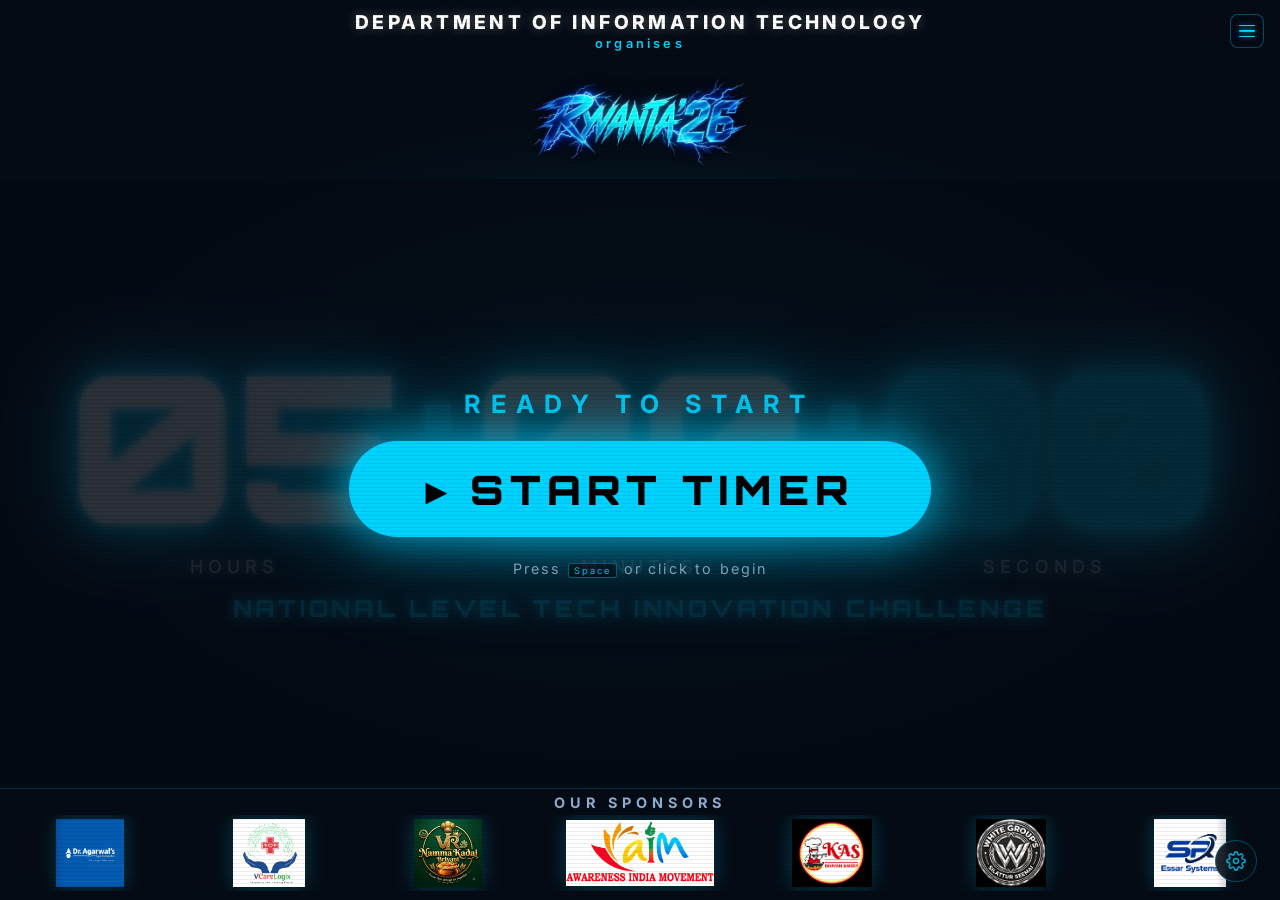
==== commit b71ec37e: "Optimize for 100m projector distance: massive digits, bold headers, big logo, and 100vh fit with no " ====
--- a/index.html
+++ b/index.html
@@ -18,21 +18,23 @@
   <div class="scanlines" aria-hidden="true"></div>
 
   <!-- ═══════════════════════════════════════════
-       FLOATING PILL NAVBAR
-  ════════════════════════════════════════════ -->
-  <nav class="pill-nav" aria-label="Main navigation">
-    <a class="pill-nav-link" href="home.html">
-      <span class="pill-icon">🏠</span>
-      <span class="pill-text">HOME</span>
-    </a>
-    <a class="pill-nav-link active" href="index.html">
-      <span class="pill-icon">⏱</span>
-      <span class="pill-text">TIMER</span>
-    </a>
-    <a class="pill-nav-link" href="winners.html">
-      <span class="pill-icon">🏆</span>
-      <span class="pill-text">WINNERS</span>
-    </a>
+       HAMBURGER NAV
+  ════════════════════════════════════════════ -->
+  <!-- Scrim -->
+  <div class="ham-scrim" id="hamScrim"></div>
+  <!-- Button -->
+  <button class="ham-btn" id="hamBtn" aria-label="Open navigation">
+    <span class="ham-bar"></span>
+    <span class="ham-bar"></span>
+    <span class="ham-bar"></span>
+  </button>
+  <!-- Drawer -->
+  <nav class="ham-nav" id="hamNav" aria-label="Site navigation">
+    <a class="nav-link" href="home.html"><span class="nav-icon">🏠</span> Home</a>
+    <div class="nav-divider"></div>
+    <a class="nav-link active" href="index.html"><span class="nav-icon">⏱</span> Timer</a>
+    <div class="nav-divider"></div>
+    <a class="nav-link" href="winners.html"><span class="nav-icon">🏆</span> Winners</a>
   </nav>
 
   <!-- ═══════════════════════════════════════════
--- a/style.css
+++ b/style.css
@@ -8,47 +8,54 @@
   --blue:          #00d2ff;        /* vibrant electric cyan-blue accent */
   --blue-dim:      #0099ff;        /* deep tech blue                   */
   --blue-dark:     #002b4d;        /* deep background tint            */
-  --blue-glow:     rgba(0,210,255,0.25);
-  --blue-glow-lg:  rgba(0,210,255,0.12);
+  --blue-glow:     rgba(0,210,255,0.30);
+  --blue-glow-lg:  rgba(0,210,255,0.15);
   --black:          #050b14;        /* dark tech navy black             */
   --surface:        rgba(0,10,25,0.65);
   --white:          #ffffff;
   --grey:           #a0b4c8;
   --danger:         #ff4444;
-  --pause-banner:   rgba(0,210,255,0.15);
+  --pause-banner:   rgba(0,210,255,0.18);
 
   --font-display:  'Orbitron', 'Courier New', monospace;
   --font-ui:       'Inter', system-ui, sans-serif;
 
-  /* Projector-tuned sizes — will scale with vw clamp */
-  --digit-size:    clamp(5rem, 18vw, 20rem);
-  --colon-size:    clamp(4rem, 14vw, 16rem);
-  --unit-size:     clamp(0.65rem, 1.4vw, 1.25rem);
-  --logo-height:   clamp(100px, 13vw, 200px);
+  /* Projector 100m distance optimized sizes — BIG, bold, high-contrast, fits 100vh with no scroll */
+  --digit-size:    clamp(4.8rem, min(16vw, 30vh), 13.5rem);
+  --colon-size:    clamp(4rem, min(13vw, 25vh), 11.5rem);
+  --unit-size:     clamp(0.72rem, 2vh, 1.15rem);
+  --logo-height:   clamp(60px, 15vh, 120px);
 }
 
 /* ── Reset ──────────────────────────────────────────────────── */
 *, *::before, *::after { box-sizing: border-box; margin: 0; padding: 0; }
 
 html {
-  min-height: 100%;
+  height: 100%;
   scroll-behavior: smooth;
   overflow-x: hidden;
-  overflow-y: auto;
 }
 
 body {
+  height: 100%;
   min-height: 100vh;
   background: var(--black);
   color: var(--white);
   font-family: var(--font-ui);
   overflow-x: hidden;
-  overflow-y: auto;
   /* Crisp rendering on projectors */
   -webkit-font-smoothing: antialiased;
   -moz-osx-font-smoothing: grayscale;
   text-rendering: optimizeLegibility;
   user-select: none;
+}
+
+/* No scrolling on presentation pages (Timer & Home) */
+body:has(.stage),
+body:has(.home-stage) {
+  overflow: hidden;
+  height: 100vh;
+  height: 100dvh;
 }
 
 /* ── Custom Sleek Scrollbar ───────────────────────────────────── */
@@ -90,17 +97,17 @@
   z-index: 0;
   background:
     radial-gradient(ellipse 70% 55% at 50% 50%, var(--blue-glow-lg) 0%, transparent 70%),
-    radial-gradient(ellipse 45% 35% at 50% 50%, rgba(0,210,255,0.06) 0%, transparent 60%);
+    radial-gradient(ellipse 45% 35% at 50% 50%, rgba(0,210,255,0.08) 0%, transparent 60%);
   animation: glowPulse 6s ease-in-out infinite;
 }
 
 @keyframes glowPulse {
-  0%,100% { opacity: 0.85; transform: scale(1); }
+  0%,100% { opacity: 0.9; transform: scale(1); }
   50%      { opacity: 1.0; transform: scale(1.03); }
 }
 
 /* ══════════════════════════════════════════════════════════════
-   STAGE  —  responsive flex column
+   STAGE  —  100% viewport presentation layout (no scrolling)
 ══════════════════════════════════════════════════════════════ */
 .stage {
   position: relative;
@@ -109,17 +116,17 @@
   flex-direction: column;
   align-items: center;
   justify-content: space-between;
-  width: 100%;
-  min-height: 100vh;
-  height: auto;
-  padding: clamp(10px, 2vw, 30px) 0 0;
-  gap: clamp(12px, 2vh, 24px);
-  overflow-y: auto;
-  overflow-x: hidden;
+  width: 100vw;
+  height: 100vh;
+  height: 100dvh;
+  max-height: 100vh;
+  max-height: 100dvh;
+  padding: 0;
+  overflow: hidden;
 }
 
 /* ══════════════════════════════════════════════════════════════
-   TOP  — Event Logo
+   TOP  — Event Logo & Department Header (tight & balanced)
 ══════════════════════════════════════════════════════════════ */
 .logo-zone {
   display: flex;
@@ -127,24 +134,28 @@
   align-items: center;
   justify-content: center;
   width: 100%;
-  padding: clamp(8px, 1.5vw, 20px) clamp(20px, 4vw, 60px);
+  padding: clamp(6px, 1.2vh, 12px) 20px 0;
   flex-shrink: 0;
-  gap: 8px;
-}
-
-.event-logo {
+  gap: clamp(3px, 0.6vh, 6px);
+}
+
+.event-logo,
+.home-logo {
   height: var(--logo-height);
-  max-width: 65vw;
+  max-width: min(80vw, 680px);
+  width: auto;
   object-fit: contain;
   object-position: center;
+  /* screen blend removes dark backgrounds on a pure black/dark canvas */
   mix-blend-mode: screen;
-  filter: drop-shadow(0 0 18px rgba(0, 210, 255, 0.5));
-  background: transparent;
-  transition: opacity 0.4s ease, filter 0.4s ease;
-}
-.event-logo:hover {
-  opacity: 0.95;
-  filter: drop-shadow(0 0 28px rgba(0, 210, 255, 0.8));
+  transition: opacity 0.3s ease, transform 0.3s ease;
+  display: block;
+  margin: 0 auto;
+}
+.event-logo:hover,
+.home-logo:hover {
+  opacity: 0.92;
+  transform: scale(1.02);
 }
 
 /* ══════════════════════════════════════════════════════════════
@@ -157,8 +168,10 @@
   align-items: center;
   justify-content: center;
   flex: 1;
+  min-height: 0;
   width: 100%;
-  gap: clamp(10px, 2vh, 28px);
+  gap: clamp(4px, 1vh, 12px);
+  padding: 0 16px;
 }
 
 /* ── Pause Banner — dominant full-width message overlay ──────── */
@@ -169,24 +182,24 @@
   flex-direction: column;
   align-items: center;
   justify-content: center;
-  gap: clamp(10px, 2vh, 24px);
-  background: rgba(4, 10, 20, 0.95);
-  backdrop-filter: blur(12px);
-  font-family: var(--font-display);
-  font-size: clamp(2.5rem, 9vw, 8rem);
+  gap: clamp(10px, 2.2vh, 26px);
+  background: rgba(3, 8, 16, 0.96);
+  backdrop-filter: blur(14px);
+  font-family: var(--font-display);
+  font-size: clamp(3.5rem, min(15vw, 24vh), 11.5rem);
   font-weight: 900;
-  letter-spacing: 0.05em;
+  letter-spacing: 0.06em;
   color: var(--blue);
   text-transform: uppercase;
   text-shadow:
-    0 0 20px rgba(0,210,255,1),
-    0 0 60px rgba(0,210,255,0.7),
-    0 0 120px rgba(0,210,255,0.4);
+    0 0 30px rgba(0,210,255,1),
+    0 0 80px rgba(0,210,255,0.85),
+    0 0 160px rgba(0,210,255,0.5);
   opacity: 0;
   pointer-events: none;
   transition: opacity 0.35s ease;
   z-index: 100;
-  padding: 20px;
+  padding: 16px;
   text-align: center;
 }
 .pause-banner.visible {
@@ -194,7 +207,7 @@
   pointer-events: auto;
 }
 .pause-icon {
-  font-size: 0.4em;
+  font-size: 0.45em;
   display: block;
   animation: iconBlink 1.2s ease-in-out infinite;
   text-shadow: none;
@@ -205,7 +218,7 @@
 .pause-label {
   outline: none;
   cursor: text;
-  border-bottom: 2px dashed rgba(0,210,255,0.45);
+  border-bottom: 3px dashed rgba(0,210,255,0.6);
   min-width: 4ch;
   max-width: 92vw;
   white-space: normal;
@@ -215,18 +228,18 @@
   transition: border-color 0.2s, background 0.2s;
   font-size: inherit;
   line-height: 1.15;
-  padding: 4px 12px;
+  padding: 4px 16px;
 }
 .pause-label:focus {
   border-bottom-color: var(--blue);
-  background: rgba(0,210,255,0.12);
-  border-radius: 6px;
+  background: rgba(0,210,255,0.15);
+  border-radius: 8px;
 }
 /* Pencil hint */
 .edit-hint {
-  font-size: 0.2em;
-  font-family: var(--font-ui);
-  opacity: 0.55;
+  font-size: 0.22em;
+  font-family: var(--font-ui);
+  opacity: 0.6;
   transition: opacity 0.2s;
   cursor: text;
   letter-spacing: 0.1em;
@@ -237,11 +250,11 @@
 
 /* When paused — shrink the digits to a small watermark at the bottom */
 .digits-row.paused {
-  opacity: 0.25;
-  transform: scale(0.32);
+  opacity: 0.22;
+  transform: scale(0.30);
   transform-origin: center bottom;
   pointer-events: none;
-  filter: blur(1px);
+  filter: blur(1.5px);
 }
 
 /* ── Main Digits ────────────────────────────────────────────── */
@@ -249,7 +262,7 @@
   display: flex;
   align-items: flex-start;
   justify-content: center;
-  gap: clamp(4px, 1vw, 20px);
+  gap: clamp(6px, 1.2vw, 24px);
   transition: transform 0.5s cubic-bezier(0.22,1,0.36,1), opacity 0.4s ease, filter 0.4s ease;
 }
 
@@ -257,7 +270,7 @@
   display: flex;
   flex-direction: column;
   align-items: center;
-  gap: clamp(6px, 1vh, 14px);
+  gap: clamp(4px, 0.8vh, 10px);
 }
 
 .digit {
@@ -267,12 +280,12 @@
   line-height: 1;
   color: var(--white);
   letter-spacing: -0.02em;
-  /* Multi-layer blue glow — crisp + diffuse */
+  /* Multi-layer bold projector glow — ultra high contrast */
   text-shadow:
-    0 0 12px  rgba(0,210,255,0.9),
-    0 0 30px  rgba(0,210,255,0.6),
-    0 0 60px  rgba(0,210,255,0.35),
-    0 0 110px rgba(0,210,255,0.18);
+    0 0 16px  rgba(0,210,255,0.95),
+    0 0 38px  rgba(0,210,255,0.75),
+    0 0 80px  rgba(0,210,255,0.5),
+    0 0 140px rgba(0,210,255,0.25);
   transition: text-shadow 0.3s ease;
 }
 
@@ -280,10 +293,10 @@
 .digit--seconds {
   color: var(--blue);
   text-shadow:
-    0 0 8px   rgba(0,210,255,1),
-    0 0 20px  rgba(0,210,255,0.85),
-    0 0 50px  rgba(0,210,255,0.6),
-    0 0 100px rgba(0,210,255,0.3);
+    0 0 12px  rgba(0,210,255,1),
+    0 0 30px  rgba(0,210,255,0.95),
+    0 0 70px  rgba(0,210,255,0.7),
+    0 0 130px rgba(0,210,255,0.4);
 }
 
 /* Brief flash on every digit change */
@@ -305,8 +318,8 @@
   font-size: var(--colon-size);
   font-weight: 900;
   line-height: 1;
-  color: var(--blue-dim);
-  text-shadow: 0 0 20px rgba(0,210,255,0.7), 0 0 50px rgba(0,210,255,0.3);
+  color: var(--blue);
+  text-shadow: 0 0 25px rgba(0,210,255,0.9), 0 0 60px rgba(0,210,255,0.5);
   animation: colonBlink 1s step-end infinite;
   letter-spacing: 0;
 }
@@ -516,36 +529,37 @@
 
 .start-ready {
   font-family: var(--font-ui);
-  font-size: clamp(0.75rem, 1.5vw, 1.1rem);
-  letter-spacing: 0.35em;
-  color: rgba(0,210,255,0.75);
+  font-size: clamp(1rem, 2.8vh, 1.6rem);
+  font-weight: 700;
+  letter-spacing: 0.4em;
+  color: rgba(0,210,255,0.9);
   text-transform: uppercase;
 }
 
 .start-btn {
   display: flex;
   align-items: center;
-  gap: 14px;
+  gap: 16px;
   background: var(--blue);
   color: #000;
   border: none;
   border-radius: 60px;
   font-family: var(--font-display);
-  font-size: clamp(1.2rem, 3vw, 2.2rem);
+  font-size: clamp(1.4rem, 4.5vh, 2.6rem);
   font-weight: 900;
-  letter-spacing: 0.12em;
-  padding: clamp(14px, 2vh, 22px) clamp(32px, 6vw, 72px);
+  letter-spacing: 0.15em;
+  padding: clamp(14px, 2.5vh, 26px) clamp(38px, 6vw, 78px);
   cursor: pointer;
   box-shadow:
-    0 0 30px rgba(0,210,255,0.55),
-    0 0 80px rgba(0,210,255,0.25);
+    0 0 45px rgba(0,210,255,0.75),
+    0 0 110px rgba(0,210,255,0.4);
   transition: transform 0.18s ease, box-shadow 0.18s ease, background 0.18s ease;
 }
 .start-btn:hover {
   transform: scale(1.06);
   box-shadow:
-    0 0 50px rgba(0,210,255,0.8),
-    0 0 120px rgba(0,210,255,0.4);
+    0 0 65px rgba(0,210,255,0.95),
+    0 0 150px rgba(0,210,255,0.55);
 }
 .start-btn:active { transform: scale(0.97); }
 
@@ -556,14 +570,14 @@
 
 .start-hint {
   font-family: var(--font-ui);
-  font-size: clamp(0.65rem, 1.1vw, 0.85rem);
-  color: rgba(160,180,200,0.65);
-  letter-spacing: 0.12em;
+  font-size: clamp(0.72rem, 1.6vh, 0.95rem);
+  color: rgba(160,190,220,0.8);
+  letter-spacing: 0.15em;
 }
 .start-hint kbd {
   background: rgba(0,0,0,0.5);
-  border-color: rgba(160,180,200,0.3);
-  color: rgba(160,180,200,0.85);
+  border-color: rgba(0,210,255,0.4);
+  color: rgba(0,210,255,0.9);
 }
 
 /* ══════════════════════════════════════════════════════════════
@@ -572,18 +586,19 @@
 .sponsor-zone {
   width: 100%;
   flex-shrink: 0;
-  padding-bottom: clamp(8px, 1.5vh, 18px);
-  border-top: 1px solid rgba(0,210,255,0.15);
+  padding-bottom: clamp(6px, 1vh, 12px);
+  border-top: 1px solid rgba(0,210,255,0.18);
 }
 
 .sponsor-label {
   text-align: center;
   font-family: var(--font-ui);
-  font-size: clamp(0.5rem, 0.9vw, 0.75rem);
-  letter-spacing: 0.3em;
-  color: rgba(160,180,200,0.6);
-  text-transform: uppercase;
-  padding: clamp(4px, 0.8vh, 10px) 0;
+  font-size: clamp(0.65rem, 1.2vw, 0.9rem);
+  font-weight: 700;
+  letter-spacing: 0.35em;
+  color: rgba(180,215,255,0.8);
+  text-transform: uppercase;
+  padding: clamp(3px, 0.5vh, 6px) 0;
 }
 
 .carousel-viewport {
@@ -599,7 +614,7 @@
   position: absolute;
   top: 0;
   bottom: 0;
-  width: clamp(40px, 6vw, 100px);
+  width: clamp(30px, 5vw, 80px);
   z-index: 2;
   pointer-events: none;
 }
@@ -615,16 +630,17 @@
 }
 
 .sponsor-logo {
-  height: clamp(70px, 11vh, 120px);
-  min-width: clamp(140px, 16vw, 240px);
-  max-width: clamp(160px, 18vw, 280px);
-  padding: 8px clamp(22px, 3vw, 50px);
+  height: clamp(45px, 9.5vh, 76px);
+  min-width: clamp(110px, 14vw, 200px);
+  max-width: clamp(130px, 16vw, 240px);
+  padding: 4px clamp(16px, 2.2vw, 32px);
   object-fit: contain;
   object-position: center;
-  filter: brightness(1.05) saturate(0.9) drop-shadow(0 0 8px rgba(0,210,255,0.18));
+  filter: brightness(1.1) saturate(0.95) drop-shadow(0 0 10px rgba(0,210,255,0.25));
   transition: filter 0.3s ease;
   flex-shrink: 0;
 }
+.sponsor-logo:hover { filter: brightness(1.3) saturate(1.1) drop-shadow(0 0 20px rgba(0,210,255,0.6)); }
 .sponsor-logo:hover { filter: brightness(1.2) saturate(1.1) drop-shadow(0 0 16px rgba(0,210,255,0.5)); }
 
 /* ══════════════════════════════════════════════════════════════
@@ -887,97 +903,40 @@
   justify-content: center;
   gap: 2px;
   text-align: center;
-  margin-bottom: 4px;
+  margin-bottom: 2px;
 }
 .dept-title {
   font-family: var(--font-ui);
-  font-size: clamp(0.8rem, 1.4vw, 1.25rem);
-  font-weight: 700;
+  font-size: clamp(0.85rem, 1.5vw, 1.25rem);
+  font-weight: 800;
   letter-spacing: 0.18em;
   color: var(--white);
   text-transform: uppercase;
-  text-shadow: 0 0 12px rgba(255,255,255,0.2);
+  text-shadow: 0 0 12px rgba(255,255,255,0.3);
+  line-height: 1.2;
 }
 .dept-sub {
   font-family: var(--font-ui);
-  font-size: clamp(0.6rem, 0.9vw, 0.8rem);
-  font-weight: 400;
+  font-size: clamp(0.65rem, 1vw, 0.88rem);
+  font-weight: 600;
   letter-spacing: 0.25em;
-  color: rgba(0,210,255,0.9);
+  color: var(--blue);
   text-transform: lowercase;
+  line-height: 1.2;
 }
 
 .timer-subtitle {
   font-family: var(--font-display);
-  font-size: clamp(0.75rem, 1.6vw, 1.35rem);
-  font-weight: 700;
+  font-size: clamp(0.95rem, 2.6vh, 1.45rem);
+  font-weight: 800;
   letter-spacing: 0.16em;
   color: var(--blue);
   text-transform: uppercase;
-  text-shadow: 0 0 16px rgba(0,210,255,0.5);
+  text-shadow: 0 0 18px rgba(0,210,255,0.6);
   text-align: center;
-  margin-top: clamp(6px, 1.5vh, 16px);
+  margin-top: clamp(4px, 1vh, 10px);
   padding: 0 16px;
-}
-
-/* ══════════════════════════════════════════════════════════════
-   FLOATING PILL NAVBAR  (minimal, corner / top hero section)
-══════════════════════════════════════════════════════════════ */
-.pill-nav {
-  position: fixed;
-  top: 14px;
-  right: 18px;
-  z-index: 500;
-  display: flex;
-  align-items: center;
-  gap: 6px;
-  padding: 5px 8px;
-  background: rgba(4, 10, 22, 0.92);
-  border: 1px solid rgba(0, 210, 255, 0.25);
-  border-radius: 20px;
-  backdrop-filter: blur(16px);
-  box-shadow: 0 8px 32px rgba(0, 0, 0, 0.7), 0 0 15px rgba(0, 210, 255, 0.12);
-}
-
-.pill-nav-link {
-  display: flex;
-  flex-direction: column;
-  align-items: center;
-  justify-content: center;
-  gap: 2px;
-  padding: 6px 14px;
-  border-radius: 14px;
-  text-decoration: none;
-  font-family: var(--font-ui);
-  font-size: 0.62rem;
-  font-weight: 700;
-  letter-spacing: 0.14em;
-  color: rgba(255, 255, 255, 0.55);
-  border: 1px solid transparent;
-  transition: all 0.25s cubic-bezier(0.22, 1, 0.36, 1);
-}
-
-.pill-nav-link:hover {
-  color: var(--blue);
-  background: rgba(0, 210, 255, 0.08);
-  border-color: rgba(0, 210, 255, 0.25);
-}
-
-.pill-nav-link.active {
-  color: var(--blue);
-  background: rgba(0, 210, 255, 0.15);
-  border: 1.5px solid var(--blue);
-  box-shadow: 0 0 14px rgba(0, 210, 255, 0.35);
-}
-
-.pill-icon {
-  font-size: 0.9rem;
-  line-height: 1;
-}
-
-.pill-text {
-  text-transform: uppercase;
-  line-height: 1;
+  line-height: 1.2;
 }
 
 /* ══════════════════════════════════════════════════════════════
@@ -1073,39 +1032,51 @@
 .ham-scrim.visible { opacity: 1; pointer-events: auto; }
 
 /* ══════════════════════════════════════════════════════════════
-   HOME PAGE
+   HOME PAGE  —  100% viewport presentation layout (no scrolling)
 ══════════════════════════════════════════════════════════════ */
 .home-stage {
-  min-height: 100dvh;
+  position: relative;
+  z-index: 1;
   display: flex;
   flex-direction: column;
   align-items: center;
   justify-content: space-between;
-  padding: clamp(24px,4vh,50px) clamp(20px,5vw,60px) clamp(16px,2vh,30px);
+  width: 100vw;
+  height: 100vh;
+  height: 100dvh;
+  max-height: 100vh;
+  max-height: 100dvh;
+  padding: 0;
   text-align: center;
-  gap: clamp(16px,2.5vh,30px);
-}
-.home-logo { max-width: min(65vw,550px); height: auto; mix-blend-mode: screen; }
+  overflow: hidden;
+}
 .home-main-text {
   display: flex;
   flex-direction: column;
   align-items: center;
-  gap: 12px;
+  justify-content: center;
+  gap: clamp(8px, 2vh, 16px);
+  flex: 1;
+  min-height: 0;
+  padding: 0 20px;
 }
 .home-event-title {
   font-family: var(--font-display);
-  font-size: clamp(1.2rem,3.2vw,2.8rem);
+  font-size: clamp(1.8rem, min(5vw, 6.8vh), 3.8rem);
   font-weight: 900;
   letter-spacing: 0.1em;
   color: var(--white);
   text-transform: uppercase;
-  text-shadow: 0 0 20px rgba(0,210,255,0.4), 0 0 60px rgba(0,210,255,0.2);
+  text-shadow: 0 0 25px rgba(0,210,255,0.6), 0 0 70px rgba(0,210,255,0.3);
+  line-height: 1.2;
 }
 .home-tagline {
   font-family: var(--font-ui);
-  font-size: clamp(0.85rem,1.8vw,1.3rem);
+  font-size: clamp(1.1rem, 3.4vh, 2.2rem);
   font-style: italic;
-  color: rgba(255,255,255,0.75);
+  font-weight: 500;
+  color: rgba(255,255,255,0.85);
+  text-shadow: 0 0 14px rgba(255,255,255,0.3);
 }
 
 /* ══════════════════════════════════════════════════════════════
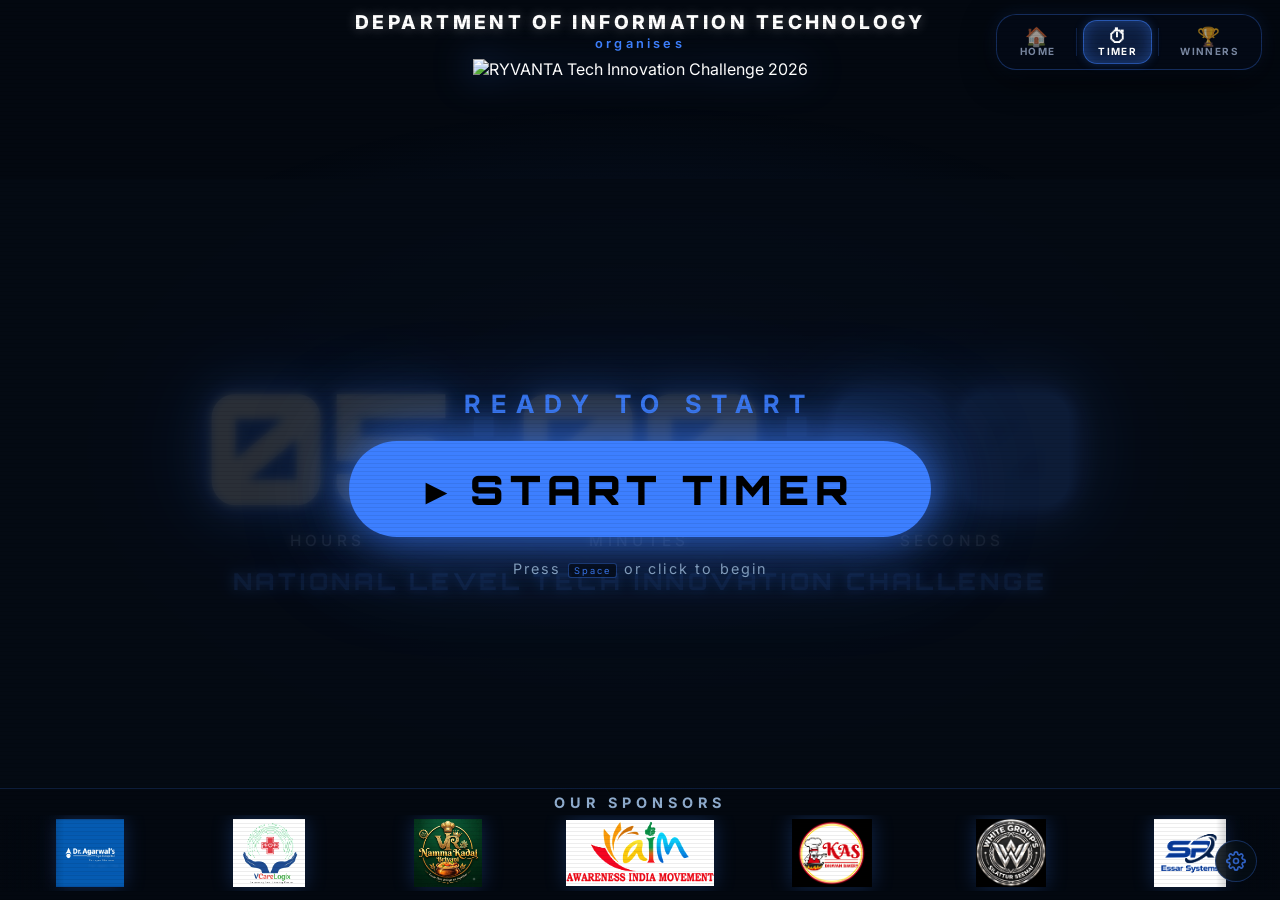
==== commit bf24d7e5: "Add royal blue theme, tech animation background, and RYVANTA '26 logo across all pages - Replace cya" ====
--- a/index.html
+++ b/index.html
@@ -17,24 +17,22 @@
   ════════════════════════════════════════════ -->
   <div class="scanlines" aria-hidden="true"></div>
 
-  <!-- ═══════════════════════════════════════════
-       HAMBURGER NAV
-  ════════════════════════════════════════════ -->
-  <!-- Scrim -->
-  <div class="ham-scrim" id="hamScrim"></div>
-  <!-- Button -->
-  <button class="ham-btn" id="hamBtn" aria-label="Open navigation">
-    <span class="ham-bar"></span>
-    <span class="ham-bar"></span>
-    <span class="ham-bar"></span>
-  </button>
-  <!-- Drawer -->
-  <nav class="ham-nav" id="hamNav" aria-label="Site navigation">
-    <a class="nav-link" href="home.html"><span class="nav-icon">🏠</span> Home</a>
+  <!-- FLOATING PILL NAVBAR / BREADCRUMBS -->
+  <nav class="pill-nav" aria-label="Site navigation">
+    <a class="pill-nav-link" href="home.html">
+      <span class="pill-icon">🏠</span>
+      <span class="pill-text">HOME</span>
+    </a>
     <div class="nav-divider"></div>
-    <a class="nav-link active" href="index.html"><span class="nav-icon">⏱</span> Timer</a>
+    <a class="pill-nav-link active" href="index.html">
+      <span class="pill-icon">⏱</span>
+      <span class="pill-text">TIMER</span>
+    </a>
     <div class="nav-divider"></div>
-    <a class="nav-link" href="winners.html"><span class="nav-icon">🏆</span> Winners</a>
+    <a class="pill-nav-link" href="winners.html">
+      <span class="pill-icon">🏆</span>
+      <span class="pill-text">WINNERS</span>
+    </a>
   </nav>
 
   <!-- ═══════════════════════════════════════════
@@ -54,7 +52,8 @@
         <span class="dept-sub">organises</span>
       </div>
       <img
-        src="ryvanta logo.png"
+        src="ryvanta logo.jpeg"
+        onerror="this.onerror=null;this.src='ryvanta logo.png';"
         alt="RYVANTA Tech Innovation Challenge 2026"
         class="event-logo"
         id="eventLogo"
--- a/style.css
+++ b/style.css
@@ -1,29 +1,29 @@
 /* ══════════════════════════════════════════════════════════════
    RYVANTA 2026 — Countdown Timer  |  style.css
-   Black + Vibrant Electric Blue  |  Projector-optimised 16:9
+   Black + Royal Electric Blue  |  Projector-optimised 16:9
  ══════════════════════════════════════════════════════════════ */
 
 /* ── Custom Properties ─────────────────────────────────────── */
 :root {
-  --blue:          #00d2ff;        /* vibrant electric cyan-blue accent */
-  --blue-dim:      #0099ff;        /* deep tech blue                   */
-  --blue-dark:     #002b4d;        /* deep background tint            */
-  --blue-glow:     rgba(0,210,255,0.30);
-  --blue-glow-lg:  rgba(0,210,255,0.15);
-  --black:          #050b14;        /* dark tech navy black             */
-  --surface:        rgba(0,10,25,0.65);
+  --blue:          #3d7fff;        /* electric royal blue — logo primary   */
+  --blue-dim:      #1a5fff;        /* deep cobalt blue                     */
+  --blue-dark:     #0a1a5c;        /* deep background tint                 */
+  --blue-glow:     rgba(61,127,255,0.30);
+  --blue-glow-lg:  rgba(61,127,255,0.15);
+  --black:          #030810;        /* deep space navy black                */
+  --surface:        rgba(3,8,28,0.70);
   --white:          #ffffff;
-  --grey:           #a0b4c8;
-  --danger:         #ff4444;
-  --pause-banner:   rgba(0,210,255,0.18);
+  --grey:           #8da4cc;
+  --danger:         #ff4455;
+  --pause-banner:   rgba(61,127,255,0.18);
 
   --font-display:  'Orbitron', 'Courier New', monospace;
   --font-ui:       'Inter', system-ui, sans-serif;
 
   /* Projector 100m distance optimized sizes — BIG, bold, high-contrast, fits 100vh with no scroll */
-  --digit-size:    clamp(4.8rem, min(16vw, 30vh), 13.5rem);
-  --colon-size:    clamp(4rem, min(13vw, 25vh), 11.5rem);
-  --unit-size:     clamp(0.72rem, 2vh, 1.15rem);
+  --digit-size:    clamp(3.8rem, min(12vw, 23vh), 10.5rem);
+  --colon-size:    clamp(3.2rem, min(10vw, 19vh), 9rem);
+  --unit-size:     clamp(0.65rem, 1.7vh, 1rem);
   --logo-height:   clamp(60px, 15vh, 120px);
 }
 
@@ -63,15 +63,15 @@
   width: 8px;
 }
 ::-webkit-scrollbar-track {
-  background: #050b14;
+  background: #030810;
 }
 ::-webkit-scrollbar-thumb {
-  background: rgba(0, 210, 255, 0.35);
+  background: rgba(61,127,255, 0.35);
   border-radius: 4px;
 }
 ::-webkit-scrollbar-thumb:hover {
   background: var(--blue);
-  box-shadow: 0 0 10px rgba(0, 210, 255, 0.8);
+  box-shadow: 0 0 10px rgba(61,127,255, 0.8);
 }
 
 /* ── Subtle scan-line CRT texture ───────────────────────────── */
@@ -97,8 +97,19 @@
   z-index: 0;
   background:
     radial-gradient(ellipse 70% 55% at 50% 50%, var(--blue-glow-lg) 0%, transparent 70%),
-    radial-gradient(ellipse 45% 35% at 50% 50%, rgba(0,210,255,0.08) 0%, transparent 60%);
+    radial-gradient(ellipse 45% 35% at 50% 50%, rgba(61,127,255,0.08) 0%, transparent 60%);
   animation: glowPulse 6s ease-in-out infinite;
+}
+
+/* ── Tech Animation Canvas ──────────────────────────────────── */
+#techCanvas {
+  pointer-events: none;
+  position: fixed;
+  inset: 0;
+  z-index: 0;
+  width: 100%;
+  height: 100%;
+  opacity: 0.6;
 }
 
 @keyframes glowPulse {
@@ -139,23 +150,41 @@
   gap: clamp(3px, 0.6vh, 6px);
 }
 
-.event-logo,
-.home-logo {
+.event-logo {
   height: var(--logo-height);
   max-width: min(80vw, 680px);
   width: auto;
   object-fit: contain;
   object-position: center;
-  /* screen blend removes dark backgrounds on a pure black/dark canvas */
   mix-blend-mode: screen;
-  transition: opacity 0.3s ease, transform 0.3s ease;
+  filter: drop-shadow(0 0 18px rgba(61,127,255,0.5));
+  transition: opacity 0.3s ease, transform 0.3s ease, filter 0.3s ease;
   display: block;
   margin: 0 auto;
-}
-.event-logo:hover,
-.home-logo:hover {
+  background: transparent;
+}
+/* Home page logo — massive & dominant for projector & big screens */
+.home-logo {
+  height: clamp(260px, 50vh, 520px);
+  max-width: min(96vw, 1350px);
+  width: auto;
+  object-fit: contain;
+  object-position: center;
+  mix-blend-mode: screen;
+  filter: drop-shadow(0 0 28px rgba(61,127,255, 0.42));
+  transition: opacity 0.3s ease, transform 0.3s ease, filter 0.3s ease;
+  display: block;
+  margin: 0 auto;
+}
+.event-logo:hover {
   opacity: 0.92;
   transform: scale(1.02);
+  filter: drop-shadow(0 0 28px rgba(61,127,255, 0.7));
+}
+.home-logo:hover {
+  opacity: 0.96;
+  transform: scale(1.02);
+  filter: drop-shadow(0 0 42px rgba(61,127,255, 0.7));
 }
 
 /* ══════════════════════════════════════════════════════════════
@@ -192,9 +221,9 @@
   color: var(--blue);
   text-transform: uppercase;
   text-shadow:
-    0 0 30px rgba(0,210,255,1),
-    0 0 80px rgba(0,210,255,0.85),
-    0 0 160px rgba(0,210,255,0.5);
+    0 0 30px rgba(61,127,255,1),
+    0 0 80px rgba(61,127,255,0.85),
+    0 0 160px rgba(61,127,255,0.5);
   opacity: 0;
   pointer-events: none;
   transition: opacity 0.35s ease;
@@ -218,7 +247,7 @@
 .pause-label {
   outline: none;
   cursor: text;
-  border-bottom: 3px dashed rgba(0,210,255,0.6);
+  border-bottom: 3px dashed rgba(61,127,255,0.6);
   min-width: 4ch;
   max-width: 92vw;
   white-space: normal;
@@ -232,7 +261,7 @@
 }
 .pause-label:focus {
   border-bottom-color: var(--blue);
-  background: rgba(0,210,255,0.15);
+  background: rgba(61,127,255,0.15);
   border-radius: 8px;
 }
 /* Pencil hint */
@@ -282,10 +311,10 @@
   letter-spacing: -0.02em;
   /* Multi-layer bold projector glow — ultra high contrast */
   text-shadow:
-    0 0 16px  rgba(0,210,255,0.95),
-    0 0 38px  rgba(0,210,255,0.75),
-    0 0 80px  rgba(0,210,255,0.5),
-    0 0 140px rgba(0,210,255,0.25);
+    0 0 16px  rgba(61,127,255,0.95),
+    0 0 38px  rgba(61,127,255,0.75),
+    0 0 80px  rgba(61,127,255,0.5),
+    0 0 140px rgba(61,127,255,0.25);
   transition: text-shadow 0.3s ease;
 }
 
@@ -293,10 +322,10 @@
 .digit--seconds {
   color: var(--blue);
   text-shadow:
-    0 0 12px  rgba(0,210,255,1),
-    0 0 30px  rgba(0,210,255,0.95),
-    0 0 70px  rgba(0,210,255,0.7),
-    0 0 130px rgba(0,210,255,0.4);
+    0 0 12px  rgba(61,127,255,1),
+    0 0 30px  rgba(61,127,255,0.95),
+    0 0 70px  rgba(61,127,255,0.7),
+    0 0 130px rgba(61,127,255,0.4);
 }
 
 /* Brief flash on every digit change */
@@ -319,7 +348,7 @@
   font-weight: 900;
   line-height: 1;
   color: var(--blue);
-  text-shadow: 0 0 25px rgba(0,210,255,0.9), 0 0 60px rgba(0,210,255,0.5);
+  text-shadow: 0 0 25px rgba(61,127,255,0.9), 0 0 60px rgba(61,127,255,0.5);
   animation: colonBlink 1s step-end infinite;
   letter-spacing: 0;
 }
@@ -355,7 +384,7 @@
   font-size: clamp(3rem, 8vw, 8rem);
   margin-bottom: 0.2em;
   animation: zapBounce 0.8s ease-in-out infinite alternate;
-  filter: drop-shadow(0 0 30px rgba(0,210,255,0.8));
+  filter: drop-shadow(0 0 30px rgba(61,127,255,0.8));
 }
 @keyframes zapBounce { from{transform:scale(1)} to{transform:scale(1.15)} }
 
@@ -366,14 +395,14 @@
   color: var(--blue);
   letter-spacing: 0.06em;
   text-shadow:
-    0 0 20px rgba(0,210,255,1),
-    0 0 60px rgba(0,210,255,0.8),
-    0 0 120px rgba(0,210,255,0.5);
+    0 0 20px rgba(61,127,255,1),
+    0 0 60px rgba(61,127,255,0.8),
+    0 0 120px rgba(61,127,255,0.5);
   animation: timesupPulse 1.5s ease-in-out infinite;
 }
 @keyframes timesupPulse {
-  0%,100% { text-shadow: 0 0 20px rgba(0,210,255,1), 0 0 60px rgba(0,210,255,0.8), 0 0 120px rgba(0,210,255,0.5); }
-  50%     { text-shadow: 0 0 40px rgba(0,210,255,1), 0 0 100px rgba(0,210,255,1),  0 0 200px rgba(0,210,255,0.7); }
+  0%,100% { text-shadow: 0 0 20px rgba(61,127,255,1), 0 0 60px rgba(61,127,255,0.8), 0 0 120px rgba(61,127,255,0.5); }
+  50%     { text-shadow: 0 0 40px rgba(61,127,255,1), 0 0 100px rgba(61,127,255,1),  0 0 200px rgba(61,127,255,0.7); }
 }
 
 .timesup-sub {
@@ -409,9 +438,9 @@
   letter-spacing: -0.04em;
   text-align: center;
   text-shadow:
-    0 0 30px  rgba(0,210,255,1),
-    0 0 80px  rgba(0,210,255,0.7),
-    0 0 160px rgba(0,210,255,0.4);
+    0 0 30px  rgba(61,127,255,1),
+    0 0 80px  rgba(61,127,255,0.7),
+    0 0 160px rgba(61,127,255,0.4);
   opacity: 0;
   transform: scale(1.6);
   transition: none;
@@ -433,7 +462,7 @@
   width: clamp(200px, 40vw, 500px);
   height: clamp(200px, 40vw, 500px);
   border-radius: 50%;
-  border: 3px solid rgba(0,210,255,0.5);
+  border: 3px solid rgba(61,127,255,0.5);
   opacity: 0;
 }
 .launch-ring.pulse {
@@ -485,9 +514,9 @@
   letter-spacing: 0.06em;
   color: var(--blue);
   text-shadow:
-    0 0 20px rgba(0,210,255,1),
-    0 0 60px rgba(0,210,255,0.7),
-    0 0 120px rgba(0,210,255,0.4);
+    0 0 20px rgba(61,127,255,1),
+    0 0 60px rgba(61,127,255,0.7),
+    0 0 120px rgba(61,127,255,0.4);
   text-transform: uppercase;
 }
 .launch-msg-dots {
@@ -532,7 +561,7 @@
   font-size: clamp(1rem, 2.8vh, 1.6rem);
   font-weight: 700;
   letter-spacing: 0.4em;
-  color: rgba(0,210,255,0.9);
+  color: rgba(61,127,255,0.9);
   text-transform: uppercase;
 }
 
@@ -551,15 +580,15 @@
   padding: clamp(14px, 2.5vh, 26px) clamp(38px, 6vw, 78px);
   cursor: pointer;
   box-shadow:
-    0 0 45px rgba(0,210,255,0.75),
-    0 0 110px rgba(0,210,255,0.4);
+    0 0 45px rgba(61,127,255,0.75),
+    0 0 110px rgba(61,127,255,0.4);
   transition: transform 0.18s ease, box-shadow 0.18s ease, background 0.18s ease;
 }
 .start-btn:hover {
   transform: scale(1.06);
   box-shadow:
-    0 0 65px rgba(0,210,255,0.95),
-    0 0 150px rgba(0,210,255,0.55);
+    0 0 65px rgba(61,127,255,0.95),
+    0 0 150px rgba(61,127,255,0.55);
 }
 .start-btn:active { transform: scale(0.97); }
 
@@ -576,8 +605,8 @@
 }
 .start-hint kbd {
   background: rgba(0,0,0,0.5);
-  border-color: rgba(0,210,255,0.4);
-  color: rgba(0,210,255,0.9);
+  border-color: rgba(61,127,255,0.4);
+  color: rgba(61,127,255,0.9);
 }
 
 /* ══════════════════════════════════════════════════════════════
@@ -587,7 +616,7 @@
   width: 100%;
   flex-shrink: 0;
   padding-bottom: clamp(6px, 1vh, 12px);
-  border-top: 1px solid rgba(0,210,255,0.18);
+  border-top: 1px solid rgba(61,127,255,0.18);
 }
 
 .sponsor-label {
@@ -636,12 +665,12 @@
   padding: 4px clamp(16px, 2.2vw, 32px);
   object-fit: contain;
   object-position: center;
-  filter: brightness(1.1) saturate(0.95) drop-shadow(0 0 10px rgba(0,210,255,0.25));
+  filter: brightness(1.1) saturate(0.95) drop-shadow(0 0 10px rgba(61,127,255,0.25));
   transition: filter 0.3s ease;
   flex-shrink: 0;
 }
-.sponsor-logo:hover { filter: brightness(1.3) saturate(1.1) drop-shadow(0 0 20px rgba(0,210,255,0.6)); }
-.sponsor-logo:hover { filter: brightness(1.2) saturate(1.1) drop-shadow(0 0 16px rgba(0,210,255,0.5)); }
+.sponsor-logo:hover { filter: brightness(1.3) saturate(1.1) drop-shadow(0 0 20px rgba(61,127,255,0.6)); }
+.sponsor-logo:hover { filter: brightness(1.2) saturate(1.1) drop-shadow(0 0 16px rgba(61,127,255,0.5)); }
 
 /* ══════════════════════════════════════════════════════════════
    CONTROL PANEL
@@ -662,9 +691,9 @@
   width: 42px;
   height: 42px;
   border-radius: 50%;
-  border: 1px solid rgba(0,210,255,0.3);
+  border: 1px solid rgba(61,127,255,0.3);
   background: rgba(5,13,22,0.85);
-  color: rgba(0,210,255,0.75);
+  color: rgba(61,127,255,0.75);
   cursor: pointer;
   display: flex;
   align-items: center;
@@ -675,7 +704,7 @@
 .ctrl-gear:hover {
   border-color: var(--blue);
   color: var(--blue);
-  box-shadow: 0 0 12px rgba(0,210,255,0.35);
+  box-shadow: 0 0 12px rgba(61,127,255,0.35);
   transform: rotate(45deg);
 }
 .ctrl-gear.open { transform: rotate(90deg); color: var(--blue); border-color: var(--blue); }
@@ -683,12 +712,12 @@
 /* Drawer */
 .ctrl-drawer {
   background: rgba(5,13,22,0.94);
-  border: 1px solid rgba(0,210,255,0.25);
+  border: 1px solid rgba(61,127,255,0.25);
   border-radius: 14px;
   padding: 16px;
   min-width: 260px;
   backdrop-filter: blur(16px);
-  box-shadow: 0 8px 40px rgba(0,0,0,0.8), 0 0 20px rgba(0,210,255,0.12);
+  box-shadow: 0 8px 40px rgba(0,0,0,0.8), 0 0 20px rgba(61,127,255,0.12);
   display: none;
   flex-direction: column;
   gap: 10px;
@@ -708,10 +737,10 @@
   font-size: 0.65rem;
   font-weight: 600;
   letter-spacing: 0.2em;
-  color: rgba(0,210,255,0.65);
+  color: rgba(61,127,255,0.65);
   text-transform: uppercase;
   padding-bottom: 6px;
-  border-bottom: 1px solid rgba(0,210,255,0.12);
+  border-bottom: 1px solid rgba(61,127,255,0.12);
 }
 
 .ctrl-row {
@@ -726,8 +755,8 @@
   justify-content: center;
   gap: 5px;
   flex: 1;
-  border: 1px solid rgba(0,210,255,0.3);
-  background: rgba(0,210,255,0.06);
+  border: 1px solid rgba(61,127,255,0.3);
+  background: rgba(61,127,255,0.06);
   color: var(--blue);
   font-family: var(--font-ui);
   font-size: 0.72rem;
@@ -741,19 +770,19 @@
   white-space: nowrap;
 }
 .ctrl-btn:hover {
-  background: rgba(0,210,255,0.18);
+  background: rgba(61,127,255,0.18);
   border-color: var(--blue);
-  box-shadow: 0 0 10px rgba(0,210,255,0.3);
+  box-shadow: 0 0 10px rgba(61,127,255,0.3);
 }
 .ctrl-btn:active { transform: scale(0.96); }
 
 .ctrl-btn--primary {
-  background: rgba(0,210,255,0.12);
-  border-color: rgba(0,210,255,0.5);
+  background: rgba(61,127,255,0.12);
+  border-color: rgba(61,127,255,0.5);
 }
 .ctrl-btn--primary:hover {
-  background: rgba(0,210,255,0.25);
-  box-shadow: 0 0 16px rgba(0,210,255,0.4);
+  background: rgba(61,127,255,0.25);
+  box-shadow: 0 0 16px rgba(61,127,255,0.4);
 }
 
 .ctrl-btn--danger {
@@ -776,8 +805,8 @@
 }
 .dur-input {
   width: 36px;
-  background: rgba(0,210,255,0.05);
-  border: 1px solid rgba(0,210,255,0.25);
+  background: rgba(61,127,255,0.05);
+  border: 1px solid rgba(61,127,255,0.25);
   border-radius: 6px;
   color: var(--white);
   font-family: var(--font-display);
@@ -802,7 +831,7 @@
 
 .ctrl-divider {
   border: none;
-  border-top: 1px solid rgba(0,210,255,0.12);
+  border-top: 1px solid rgba(61,127,255,0.12);
 }
 
 /* Pause message input */
@@ -810,15 +839,15 @@
   font-family: var(--font-ui);
   font-size: 0.6rem;
   letter-spacing: 0.18em;
-  color: rgba(0,210,255,0.55);
+  color: rgba(61,127,255,0.55);
   text-transform: uppercase;
   margin-bottom: -4px;
 }
 
 .pause-msg-input {
   width: 100%;
-  background: rgba(0,210,255,0.05);
-  border: 1px solid rgba(0,210,255,0.25);
+  background: rgba(61,127,255,0.05);
+  border: 1px solid rgba(61,127,255,0.25);
   border-radius: 8px;
   color: var(--white);
   font-family: var(--font-ui);
@@ -838,7 +867,7 @@
 }
 .pause-msg-input:focus {
   border-color: var(--blue);
-  background: rgba(0,210,255,0.12);
+  background: rgba(61,127,255,0.12);
 }
 
 /* Keyboard hints */
@@ -852,13 +881,13 @@
 }
 kbd {
   display: inline-block;
-  background: rgba(0,210,255,0.1);
-  border: 1px solid rgba(0,210,255,0.25);
+  background: rgba(61,127,255,0.1);
+  border: 1px solid rgba(61,127,255,0.25);
   border-radius: 3px;
   padding: 1px 5px;
   font-family: var(--font-ui);
   font-size: 0.58rem;
-  color: rgba(0,210,255,0.85);
+  color: rgba(61,127,255,0.85);
 }
 
 /* ══════════════════════════════════════════════════════════════
@@ -932,7 +961,7 @@
   letter-spacing: 0.16em;
   color: var(--blue);
   text-transform: uppercase;
-  text-shadow: 0 0 18px rgba(0,210,255,0.6);
+  text-shadow: 0 0 18px rgba(61,127,255,0.6);
   text-align: center;
   margin-top: clamp(4px, 1vh, 10px);
   padding: 0 16px;
@@ -940,96 +969,145 @@
 }
 
 /* ══════════════════════════════════════════════════════════════
-   HAMBURGER NAV  (small, sleek top-right button)
+   TOP-RIGHT ARROW TRIGGER + HORIZONTAL PILL NAV BAR
 ══════════════════════════════════════════════════════════════ */
-.ham-btn {
+
+/* ══════════════════════════════════════════════════════════════
+   BREADCRUMBS / FLOATING PILL NAVBAR
+   Clean, modern, always-visible navigation in top-right corner
+══════════════════════════════════════════════════════════════ */
+.pill-nav,
+.ham-nav {
   position: fixed;
   top: 14px;
-  right: 16px;
-  z-index: 200;
-  width: 34px;
-  height: 34px;
-  border: 1px solid rgba(0,210,255,0.35);
-  border-radius: 8px;
-  background: rgba(4,10,20,0.75);
-  backdrop-filter: blur(10px);
+  right: 18px;
+  z-index: 500;
+  display: flex;
+  flex-direction: row;
+  align-items: center;
+  gap: 4px;
+  padding: 5px 8px;
+  background: rgba(4, 10, 22, 0.92);
+  border: 1.5px solid rgba(61,127,255, 0.3);
+  border-radius: 20px;
+  backdrop-filter: blur(20px);
+  -webkit-backdrop-filter: blur(20px);
+  box-shadow: 0 8px 32px rgba(0, 0, 0, 0.75), 0 0 18px rgba(61,127,255, 0.15);
+  opacity: 1 !important;
+  pointer-events: auto !important;
+  white-space: nowrap;
+}
+
+.pill-nav-link,
+.nav-link {
+  display: flex;
+  flex-direction: column;
+  align-items: center;
+  justify-content: center;
+  gap: 2px;
+  padding: 6px 14px;
+  border-radius: 14px;
+  text-decoration: none;
+  font-family: var(--font-ui);
+  font-size: 0.62rem;
+  font-weight: 700;
+  letter-spacing: 0.14em;
+  color: rgba(200, 220, 255, 0.6);
+  border: 1.5px solid transparent;
+  transition: all 0.25s cubic-bezier(0.22, 1, 0.36, 1);
+  min-width: 54px;
   cursor: pointer;
+}
+
+.pill-nav-link:hover,
+.nav-link:hover {
+  color: var(--blue);
+  background: rgba(61,127,255, 0.1);
+  border-color: rgba(61,127,255, 0.35);
+  box-shadow: 0 0 12px rgba(61,127,255, 0.2);
+}
+
+.pill-nav-link.active,
+.nav-link.active {
+  color: var(--white);
+  background: rgba(61,127,255, 0.18);
+  border-color: rgba(61,127,255, 0.6);
+  box-shadow: 0 0 16px rgba(61,127,255, 0.35) inset, 0 0 10px rgba(61,127,255, 0.25);
+}
+
+.pill-icon,
+.nav-icon {
+  font-size: 1.15rem;
+  line-height: 1;
+  display: block;
+}
+
+.pill-text {
+  text-transform: uppercase;
+  line-height: 1;
+}
+
+.nav-divider {
+  width: 1px;
+  height: 28px;
+  background: rgba(61,127,255, 0.2);
+  flex-shrink: 0;
+  margin: 0 2px;
+}
+
+/* Fallback for top-nav / SVG icons so unstyled layouts never blow up */
+.top-nav {
+  position: fixed;
+  top: 14px;
+  right: 18px;
+  z-index: 500;
+  display: flex;
+}
+.nav-links {
+  display: flex;
+  align-items: center;
+  gap: 4px;
+  padding: 5px 8px;
+  background: rgba(4, 10, 22, 0.92);
+  border: 1.5px solid rgba(61,127,255, 0.3);
+  border-radius: 20px;
+  backdrop-filter: blur(20px);
+  box-shadow: 0 8px 32px rgba(0, 0, 0, 0.75), 0 0 18px rgba(61,127,255, 0.15);
+}
+.nav-item {
   display: flex;
   flex-direction: column;
   align-items: center;
   justify-content: center;
-  gap: 4px;
-  padding: 0;
-  transition: border-color 0.2s, background 0.2s, transform 0.2s;
-}
-.ham-btn:hover {
-  border-color: var(--blue);
-  background: rgba(0,210,255,0.12);
-  transform: scale(1.05);
-}
-.ham-bar {
-  width: 16px;
-  height: 1.5px;
-  background: var(--blue);
-  border-radius: 2px;
-  transition: transform 0.35s ease, opacity 0.25s ease;
-  box-shadow: 0 0 5px rgba(0,210,255,0.7);
-}
-.ham-btn.open .ham-bar:nth-child(1) { transform: translateY(5.5px) rotate(45deg); }
-.ham-btn.open .ham-bar:nth-child(2) { opacity: 0; transform: scaleX(0); }
-.ham-btn.open .ham-bar:nth-child(3) { transform: translateY(-5.5px) rotate(-45deg); }
-
-.ham-nav {
-  position: fixed;
-  top: 0;
-  right: -320px;
-  width: 280px;
-  height: 100dvh;
-  background: rgba(5,13,22,0.97);
-  border-left: 1px solid rgba(0,210,255,0.2);
-  backdrop-filter: blur(20px);
-  z-index: 190;
-  display: flex;
-  flex-direction: column;
-  padding: 80px 0 40px;
-  gap: 4px;
-  transition: right 0.4s cubic-bezier(0.22,1,0.36,1);
-}
-.ham-nav.open { right: 0; }
-
-.nav-link {
-  display: flex;
-  align-items: center;
-  gap: 16px;
-  padding: 16px 32px;
-  font-family: var(--font-ui);
-  font-size: 0.95rem;
-  font-weight: 600;
-  letter-spacing: 0.18em;
-  color: rgba(255,255,255,0.55);
+  gap: 2px;
+  padding: 6px 14px;
+  border-radius: 14px;
   text-decoration: none;
-  text-transform: uppercase;
-  border-left: 3px solid transparent;
-  transition: color 0.2s, border-color 0.2s, background 0.2s;
-}
-.nav-link:hover, .nav-link.active {
-  color: var(--blue);
-  border-left-color: var(--blue);
-  background: rgba(0,210,255,0.08);
-}
-.nav-icon { font-size: 1.2em; width: 26px; text-align: center; }
-.nav-divider { height: 1px; background: rgba(0,210,255,0.12); margin: 8px 32px; }
-
+  font-family: var(--font-ui);
+  font-size: 0.62rem;
+  font-weight: 700;
+  letter-spacing: 0.14em;
+  color: rgba(200, 220, 255, 0.6);
+  border: 1.5px solid transparent;
+  transition: all 0.25s ease;
+}
+.nav-item svg {
+  width: 18px !important;
+  height: 18px !important;
+  max-width: 18px !important;
+  max-height: 18px !important;
+  display: block;
+}
+.nav-item:hover, .nav-item.active {
+  color: var(--blue);
+  background: rgba(61,127,255, 0.12);
+  border-color: rgba(61,127,255, 0.4);
+}
+.hamburger,
+.ham-btn,
 .ham-scrim {
-  position: fixed;
-  inset: 0;
-  background: rgba(0,0,0,0.55);
-  z-index: 180;
-  opacity: 0;
-  pointer-events: none;
-  transition: opacity 0.35s ease;
-}
-.ham-scrim.visible { opacity: 1; pointer-events: auto; }
+  display: none !important;
+}
 
 /* ══════════════════════════════════════════════════════════════
    HOME PAGE  —  100% viewport presentation layout (no scrolling)
@@ -1050,29 +1128,33 @@
   text-align: center;
   overflow: hidden;
 }
+.home-stage .logo-zone {
+  padding: clamp(6px, 1.2vh, 12px) 20px 0;
+  gap: clamp(2px, 0.4vh, 4px);
+}
 .home-main-text {
   display: flex;
   flex-direction: column;
   align-items: center;
   justify-content: center;
-  gap: clamp(8px, 2vh, 16px);
+  gap: clamp(4px, 1vh, 10px);
   flex: 1;
   min-height: 0;
   padding: 0 20px;
 }
 .home-event-title {
   font-family: var(--font-display);
-  font-size: clamp(1.8rem, min(5vw, 6.8vh), 3.8rem);
+  font-size: clamp(1.4rem, min(4.2vw, 5.2vh), 2.9rem);
   font-weight: 900;
   letter-spacing: 0.1em;
   color: var(--white);
   text-transform: uppercase;
-  text-shadow: 0 0 25px rgba(0,210,255,0.6), 0 0 70px rgba(0,210,255,0.3);
+  text-shadow: 0 0 25px rgba(61,127,255,0.6), 0 0 70px rgba(61,127,255,0.3);
   line-height: 1.2;
 }
 .home-tagline {
   font-family: var(--font-ui);
-  font-size: clamp(1.1rem, 3.4vh, 2.2rem);
+  font-size: clamp(0.95rem, 2.5vh, 1.6rem);
   font-style: italic;
   font-weight: 500;
   color: rgba(255,255,255,0.85);
@@ -1109,7 +1191,7 @@
   text-transform: uppercase;
 }
 .hl-white { color: var(--white); }
-.hl-green, .hl-blue { color: var(--blue); text-shadow: 0 0 20px rgba(0,210,255,0.9), 0 0 60px rgba(0,210,255,0.5); }
+.hl-green, .hl-blue { color: var(--blue); text-shadow: 0 0 20px rgba(61,127,255,0.9), 0 0 60px rgba(61,127,255,0.5); }
 .reveal-sub {
   margin-top: 10px;
   font-family: var(--font-ui);
@@ -1139,18 +1221,18 @@
   letter-spacing: 0.2em;
   text-transform: uppercase;
   color: var(--white);
-  background: rgba(0,210,255,0.08);
+  background: rgba(61,127,255,0.08);
   border: 1.5px solid var(--blue);
   border-radius: 8px;
   cursor: pointer;
-  box-shadow: 0 0 20px rgba(0,210,255,0.3);
+  box-shadow: 0 0 20px rgba(61,127,255,0.3);
   transition: transform 0.2s, box-shadow 0.2s, background 0.2s;
 }
 .reveal-btn:hover {
   transform: scale(1.05);
   background: var(--blue);
   color: #000;
-  box-shadow: 0 0 35px rgba(0,210,255,0.7);
+  box-shadow: 0 0 35px rgba(61,127,255,0.7);
 }
 
 .winners-grid {
@@ -1179,8 +1261,8 @@
   color: var(--blue);
   text-transform: uppercase;
   text-align: center;
-  text-shadow: 0 0 15px rgba(0,210,255,0.6);
-  border-bottom: 1px solid rgba(0,210,255,0.25);
+  text-shadow: 0 0 15px rgba(61,127,255,0.6);
+  border-bottom: 1px solid rgba(61,127,255,0.25);
   padding-bottom: 8px;
   width: 100%;
   max-width: 600px;
@@ -1211,10 +1293,10 @@
   transition: border-color 0.3s, background 0.3s, transform 0.3s, box-shadow 0.3s;
 }
 .winner-card:hover {
-  border-color: rgba(0,210,255,0.5);
-  background: rgba(0,210,255,0.05);
+  border-color: rgba(61,127,255,0.5);
+  background: rgba(61,127,255,0.05);
   transform: translateY(-4px);
-  box-shadow: 0 8px 24px rgba(0,0,0,0.5), 0 0 20px rgba(0,210,255,0.18);
+  box-shadow: 0 8px 24px rgba(0,0,0,0.5), 0 0 20px rgba(61,127,255,0.18);
 }
 
 .winner-card.gold-card   { border-color: rgba(245,197,24,0.35); }
@@ -1286,7 +1368,7 @@
   font-weight: 700;
   color: var(--blue);
   outline: none;
-  border-bottom: 1.5px dashed rgba(0,210,255,0.45);
+  border-bottom: 1.5px dashed rgba(61,127,255,0.45);
   padding: 2px 6px;
   min-width: 10ch;
   max-width: 100%;
@@ -1295,13 +1377,13 @@
   cursor: text;
 }
 .team-name:hover {
-  background: rgba(0,210,255,0.08);
+  background: rgba(61,127,255,0.08);
   border-bottom-color: var(--blue);
 }
 .team-name:focus {
   border-bottom: 1.5px solid var(--blue);
-  background: rgba(0,210,255,0.15);
-  box-shadow: 0 0 10px rgba(0,210,255,0.3);
+  background: rgba(61,127,255,0.15);
+  box-shadow: 0 0 10px rgba(61,127,255,0.3);
 }
 
 .college-name {
@@ -1332,7 +1414,7 @@
   font-family: var(--font-ui);
   font-size: 0.58rem;
   letter-spacing: 0.1em;
-  color: rgba(0,210,255,0.7);
+  color: rgba(61,127,255,0.7);
   opacity: 0.4;
   transition: opacity 0.2s;
 }
